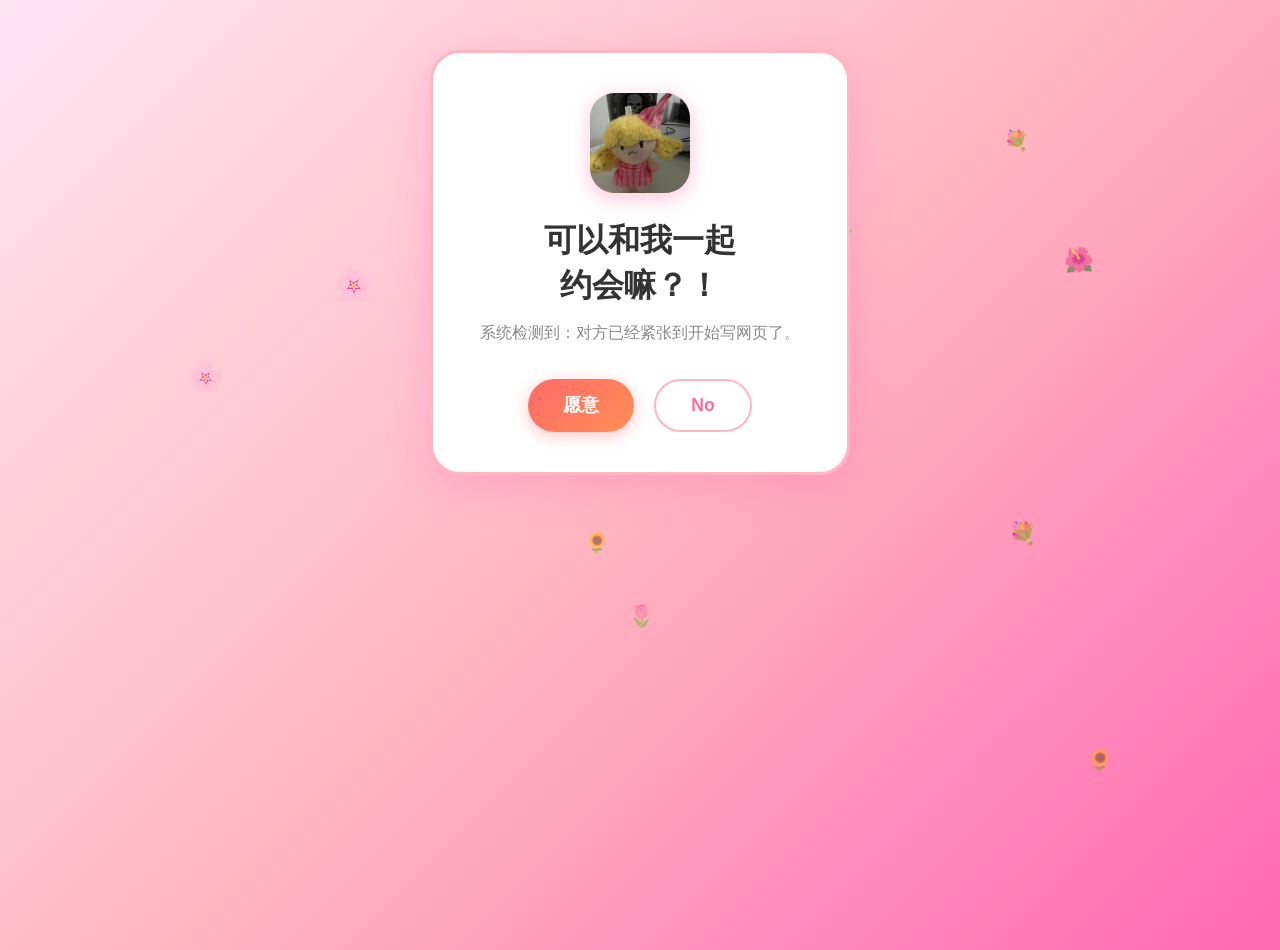
==== index.html @ a727981a "Add files via upload" ====
<!DOCTYPE html>
<html lang="zh-CN">
<head>
    <meta charset="UTF-8">
    <meta name="viewport" content="width=device-width, initial-scale=1.0">
    <title>可以和我一起约会嘛？</title>
    <style>
        * {
            margin: 0;
            padding: 0;
            box-sizing: border-box;
        }

        body {
            font-family: 'Microsoft YaHei', 'PingFang SC', 'Segoe UI', sans-serif;
            overflow: hidden;
            background: linear-gradient(135deg, #FFE6F2 0%, #FFB6C1 50%, #FF69B4 100%);
            min-height: 100vh;
        }

        .background {
            position: fixed;
            top: 0;
            left: 0;
            width: 100vw;
            height: 100vh;
            z-index: -1;
        }

        .flower {
            position: absolute;
            font-size: 24px;
            animation: float 4s ease-in-out infinite;
            opacity: 0.6;
        }

        @keyframes float {
            0%, 100% { transform: translateY(0) rotate(0deg); }
            50% { transform: translateY(-15px) rotate(10deg); }
        }

        .card {
            background: white;
            border-radius: 30px;
            box-shadow: 0 10px 40px rgba(255, 105, 180, 0.3);
            padding: 40px;
            max-width: 420px;
            width: 90%;
            margin: 50px auto;
            text-align: center;
            position: relative;
            animation: slideUp 0.6s ease-out;
            border: 3px solid #FFB6C1;
        }

        @keyframes slideUp {
            from { opacity: 0; transform: translateY(30px); }
            to { opacity: 1; transform: translateY(0); }
        }

        .card-icon {
            width: 100px;
            height: 100px;
            border-radius: 25px;
            margin: 0 auto 25px;
            display: flex;
            align-items: center;
            justify-content: center;
            font-size: 48px;
            background: linear-gradient(135deg, #FF6B9D 0%, #FF8FAB 100%);
            box-shadow: 0 5px 20px rgba(255, 107, 157, 0.4);
            overflow: hidden;
        }

        .card-icon img {
            width: 100%;
            height: 100%;
            object-fit: cover;
        }

        .card-title {
            font-size: 2rem;
            color: #333;
            margin-bottom: 15px;
            line-height: 1.4;
        }

        .card-subtitle {
            font-size: 1rem;
            color: #888;
            margin-bottom: 35px;
        }

        .btn-container {
            display: flex;
            gap: 20px;
            justify-content: center;
            flex-wrap: wrap;
        }

        .btn {
            padding: 14px 35px;
            font-size: 1.1rem;
            font-weight: bold;
            border: none;
            border-radius: 50px;
            cursor: pointer;
            transition: all 0.3s ease;
        }

        .btn-yes {
            background: linear-gradient(135deg, #FF6B6B 0%, #FF8E53 100%);
            color: white;
            box-shadow: 0 4px 15px rgba(255, 107, 107, 0.4);
        }

        .btn-yes:hover {
            transform: scale(1.08);
            box-shadow: 0 6px 20px rgba(255, 107, 107, 0.5);
        }

        .btn-no {
            background: white;
            color: #FF6B9D;
            border: 2px solid #FFB6C1;
            position: relative;
            transition: transform 0.3s ease;
        }

        .btn-no:hover {
            transform: scale(1.05);
            border-color: #FF6B9D;
        }

        .btn-no.moving {
            animation: bounce 0.4s ease;
        }

        @keyframes bounce {
            0%, 100% { transform: scale(1); }
            50% { transform: scale(1.15); }
        }

        .btn-primary {
            background: linear-gradient(135deg, #FF6B9D 0%, #FF8FAB 100%);
            color: white;
            width: 100%;
            box-shadow: 0 4px 15px rgba(255, 107, 157, 0.4);
            margin-top: 20px;
        }

        .btn-primary:hover:not(:disabled) {
            transform: scale(1.03);
            box-shadow: 0 6px 20px rgba(255, 107, 157, 0.5);
        }

        .btn-primary:disabled {
            opacity: 0.6;
            cursor: not-allowed;
        }

        .form-group {
            margin-bottom: 20px;
            text-align: left;
        }

        .form-label {
            display: block;
            font-size: 0.9rem;
            color: #666;
            margin-bottom: 8px;
            padding-left: 5px;
        }

        .form-input {
            width: 100%;
            padding: 12px 18px;
            border: 2px solid #FFE6F2;
            border-radius: 15px;
            font-size: 1rem;
            transition: all 0.3s ease;
            background: #FFF9FC;
        }

        .form-input:focus {
            outline: none;
            border-color: #FF6B9D;
            box-shadow: 0 0 0 3px rgba(255, 107, 157, 0.1);
        }

        .options-grid {
            display: grid;
            grid-template-columns: repeat(3, 1fr);
            gap: 15px;
            margin-bottom: 20px;
        }

        .option-card {
            background: #FFF9FC;
            border: 2px solid #FFE6F2;
            border-radius: 20px;
            padding: 15px 10px;
            cursor: pointer;
            transition: all 0.3s ease;
            text-align: center;
        }

        .option-card:hover {
            border-color: #FFB6C1;
            transform: translateY(-3px);
        }

        .option-card.selected {
            border-color: #FF6B9D;
            background: #FFE6F2;
            box-shadow: 0 4px 15px rgba(255, 107, 157, 0.2);
        }

        .option-icon {
            font-size: 32px;
            margin-bottom: 8px;
        }

        .option-name {
            font-size: 0.85rem;
            color: #555;
            font-weight: bold;
        }

        .page {
            display: none;
        }

        .page.active {
            display: block;
        }

        .waiting-heart {
            font-size: 6rem;
            animation: heartbeat 1.5s ease-in-out infinite;
            margin: 30px 0;
        }

        @keyframes heartbeat {
            0%, 100% { transform: scale(1); }
            25% { transform: scale(1.1); }
            50% { transform: scale(1); }
            75% { transform: scale(1.05); }
        }

        .waiting-message {
            font-size: 1.2rem;
            color: #555;
            line-height: 1.8;
            margin-bottom: 20px;
        }

        .countdown {
            font-size: 2rem;
            color: #FF6B9D;
            font-weight: bold;
            margin: 20px 0;
        }

        .checkmark-circle {
            width: 100px;
            height: 100px;
            border-radius: 50%;
            background: linear-gradient(135deg, #FF6B6B 0%, #FF8E53 100%);
            display: flex;
            align-items: center;
            justify-content: center;
            margin: 0 auto 25px;
            font-size: 48px;
            animation: popIn 0.5s ease-out;
        }

        @keyframes popIn {
            from { transform: scale(0); }
            to { transform: scale(1); }
        }

        @media (max-width: 480px) {
            .card {
                padding: 30px 20px;
                margin: 30px auto;
            }

            .card-title {
                font-size: 1.6rem;
            }

            .btn {
                padding: 12px 25px;
                font-size: 1rem;
            }

            .options-grid {
                grid-template-columns: repeat(3, 1fr);
                gap: 10px;
            }

            .option-icon {
                font-size: 28px;
            }
        }
    </style>
</head>
<body>
    <div class="background" id="background"></div>

    <div class="page active" id="invitationPage">
        <div class="card">
            <div class="card-icon"><img src="doll.jpg" alt="可爱玩偶"></div>
            <h1 class="card-title">可以和我一起<br>约会嘛？！</h1>
            <p class="card-subtitle">系统检测到：对方已经紧张到开始写网页了。</p>
            <div class="btn-container">
                <button class="btn btn-yes" id="yesBtn">愿意</button>
                <button class="btn btn-no" id="noBtn">No</button>
            </div>
        </div>
    </div>

    <div class="page" id="confirmPage">
        <div class="card">
            <div class="card-icon">🥺</div>
            <h1 class="card-title">等下，你真的点了<br>愿意？？</h1>
            <p class="card-subtitle">我都已经准备好被你点"不要"了。</p>
            <button class="btn btn-primary" id="confirmBtn">好啦好啦 →</button>
        </div>
    </div>

    <div class="page" id="timePage">
        <div class="card">
            <div class="card-icon">📅</div>
            <h1 class="card-title">所以...你什么时候<br>有空？😉</h1>
            <p class="card-subtitle">选一天 💝</p>
            <div class="form-group">
                <label class="form-label">年 / 月 / 日</label>
                <input type="date" class="form-input" id="dateInput">
            </div>
            <div class="form-group">
                <label class="form-label">几点见？🕐</label>
                <input type="time" class="form-input" id="timeInput">
            </div>
            <button class="btn btn-primary" id="timeBtn" disabled>确定时间 💝</button>
        </div>
    </div>

    <div class="page" id="foodPage">
        <div class="card">
            <div class="card-icon">🍽️</div>
            <h1 class="card-title">我们吃点什么？</h1>
            <p class="card-subtitle">挑一个今天的约会氛围。</p>
            <div class="options-grid" id="foodOptions">
                <div class="option-card" data-value="披萨">
                    <div class="option-icon">🍕</div>
                    <div class="option-name">披萨</div>
                </div>
                <div class="option-card" data-value="寿司">
                    <div class="option-icon">🍣</div>
                    <div class="option-name">寿司</div>
                </div>
                <div class="option-card" data-value="火锅">
                    <div class="option-icon">🍲</div>
                    <div class="option-name">火锅</div>
                </div>
                <div class="option-card" data-value="烤肉">
                    <div class="option-icon">🥩</div>
                    <div class="option-name">烤肉</div>
                </div>
                <div class="option-card" data-value="早茶">
                    <div class="option-icon">🥟</div>
                    <div class="option-name">早茶</div>
                </div>
                <div class="option-card" data-value="拉面">
                    <div class="option-icon">🍜</div>
                    <div class="option-name">拉面</div>
                </div>
                <div class="option-card" data-value="麻辣烫">
                    <div class="option-icon">🌶️</div>
                    <div class="option-name">麻辣烫</div>
                </div>
                <div class="option-card" data-value="小龙虾">
                    <div class="option-icon">🦞</div>
                    <div class="option-name">小龙虾</div>
                </div>
                <div class="option-card" data-value="烧烤">
                    <div class="option-icon">🍢</div>
                    <div class="option-name">烧烤</div>
                </div>
            </div>
            <button class="btn btn-primary" id="foodBtn" disabled>就吃这个！💝</button>
        </div>
    </div>

    <div class="page" id="activityPage">
        <div class="card">
            <div class="card-icon">🎮</div>
            <h1 class="card-title">吃完去玩什么？</h1>
            <p class="card-subtitle">选择一个约会活动。</p>
            <div class="options-grid" id="activityOptions">
                <div class="option-card" data-value="看电影">
                    <div class="option-icon">🎬</div>
                    <div class="option-name">看电影</div>
                </div>
                <div class="option-card" data-value="逛街">
                    <div class="option-icon">🛍️</div>
                    <div class="option-name">逛街</div>
                </div>
                <div class="option-card" data-value="游乐园">
                    <div class="option-icon">🎡</div>
                    <div class="option-name">游乐园</div>
                </div>
                <div class="option-card" data-value="散步">
                    <div class="option-icon">🚶</div>
                    <div class="option-name">散步</div>
                </div>
                <div class="option-card" data-value="咖啡馆">
                    <div class="option-icon">☕</div>
                    <div class="option-name">咖啡馆</div>
                </div>
                <div class="option-card" data-value="KTV">
                    <div class="option-icon">🎤</div>
                    <div class="option-name">KTV</div>
                </div>
                <div class="option-card" data-value="密室逃脱">
                    <div class="option-icon">🔍</div>
                    <div class="option-name">密室逃脱</div>
                </div>
                <div class="option-card" data-value="桌游">
                    <div class="option-icon">🎲</div>
                    <div class="option-name">桌游</div>
                </div>
                <div class="option-card" data-value="其他">
                    <div class="option-icon">✨</div>
                    <div class="option-name">其他</div>
                </div>
            </div>
            <button class="btn btn-primary" id="activityBtn" disabled>就去玩这个！💝</button>
        </div>
    </div>

    <div class="page" id="waitingPage">
        <div class="card">
            <div class="checkmark-circle">✅</div>
            <h1 class="card-title">我就知道你会<br>愿意和我约会！</h1>
            <div class="waiting-heart">💖</div>
            <p class="waiting-message">
                请老婆乖乖等好，<br>
                我会准时去接你的！💕<br><br>
                📅 <span id="showDate">--</span><br>
                ⏰ <span id="showTime">--</span><br>
                🍽️ <span id="showFood">--</span><br>
                🎮 <span id="showActivity">--</span>
            </p>
            <div class="countdown" id="countdown"></div>
        </div>
    </div>

    <script>
        const noBtn = document.getElementById('noBtn');
        const yesBtn = document.getElementById('yesBtn');
        const confirmBtn = document.getElementById('confirmBtn');
        const timeBtn = document.getElementById('timeBtn');
        const foodBtn = document.getElementById('foodBtn');
        const activityBtn = document.getElementById('activityBtn');
        const dateInput = document.getElementById('dateInput');
        const timeInput = document.getElementById('timeInput');
        const foodOptions = document.getElementById('foodOptions');
        const activityOptions = document.getElementById('activityOptions');
        const background = document.getElementById('background');

        const pages = ['invitationPage', 'confirmPage', 'timePage', 'foodPage', 'activityPage', 'waitingPage'];
        let currentPage = 0;

        const noTexts = ['不要', '求求老婆', '再想想嘛', '别这样', '老婆最好了', 'No'];
        
        function createFlowers() {
            const flowers = ['🌸', '🌺', '🌷', '🌻', '💐'];
            for (let i = 0; i < 12; i++) {
                const flower = document.createElement('div');
                flower.className = 'flower';
                flower.textContent = flowers[Math.floor(Math.random() * flowers.length)];
                flower.style.left = Math.random() * 100 + 'vw';
                flower.style.top = Math.random() * 100 + 'vh';
                flower.style.animationDelay = Math.random() * 4 + 's';
                flower.style.fontSize = (16 + Math.random() * 16) + 'px';
                background.appendChild(flower);
            }
        }

        function moveNoButton() {
            const container = document.querySelector('.btn-container');
            const containerRect = container.getBoundingClientRect();
            const btnRect = noBtn.getBoundingClientRect();
            
            const maxX = containerRect.width - btnRect.width - 20;
            const maxY = containerRect.height - btnRect.height - 20;
            
            const randomX = Math.random() * maxX;
            const randomY = Math.random() * maxY;
            
            noBtn.style.transform = `translate(${randomX}px, ${randomY}px)`;
            noBtn.classList.add('moving');

            const currentIndex = noTexts.indexOf(noBtn.textContent);
            const nextIndex = (currentIndex + 1) % noTexts.length;
            noBtn.textContent = noTexts[nextIndex];
            
            setTimeout(() => {
                noBtn.classList.remove('moving');
            }, 400);
        }

        function resetNoButton() {
            noBtn.style.transform = 'translate(0, 0)';
            noBtn.textContent = 'No';
        }

        noBtn.addEventListener('click', moveNoButton);

        noBtn.addEventListener('mouseenter', () => {
            if (noBtn.textContent === 'No') {
                moveNoButton();
            }
        });

        function nextPage() {
            if (currentPage > 0 && currentPage < 2) {
                resetNoButton();
            }
            document.getElementById(pages[currentPage]).classList.remove('active');
            currentPage++;
            document.getElementById(pages[currentPage]).classList.add('active');
        }

        function selectOption(optionsContainer, button) {
            const cards = optionsContainer.querySelectorAll('.option-card');
            const selectedValues = [];
            
            cards.forEach(card => {
                card.addEventListener('click', () => {
                    if (card.classList.contains('selected')) {
                        card.classList.remove('selected');
                        const index = selectedValues.indexOf(card.dataset.value);
                        if (index > -1) {
                            selectedValues.splice(index, 1);
                        }
                    } else {
                        card.classList.add('selected');
                        selectedValues.push(card.dataset.value);
                    }
                    
                    button.disabled = selectedValues.length === 0;
                    button.dataset.selected = selectedValues.join(', ');
                });
            });
        }

        yesBtn.addEventListener('click', nextPage);

        confirmBtn.addEventListener('click', nextPage);

        dateInput.addEventListener('change', checkTime);
        timeInput.addEventListener('change', checkTime);

        function checkTime() {
            if (dateInput.value && timeInput.value) {
                timeBtn.disabled = false;
            }
        }

        timeBtn.addEventListener('click', () => {
            nextPage();
            selectOption(foodOptions, foodBtn);
        });

        foodBtn.addEventListener('click', () => {
            nextPage();
            selectOption(activityOptions, activityBtn);
        });

        activityBtn.addEventListener('click', () => {
            nextPage();
            showSummary();
            startCountdown();
        });

        function showSummary() {
            document.getElementById('showDate').textContent = dateInput.value;
            document.getElementById('showTime').textContent = timeInput.value;
            document.getElementById('showFood').textContent = foodBtn.dataset.selected;
            document.getElementById('showActivity').textContent = activityBtn.dataset.selected;
        }

        function startCountdown() {
            const countdownEl = document.getElementById('countdown');
            const targetDate = new Date(`${dateInput.value}T${timeInput.value}`);
            
            function updateCountdown() {
                const now = new Date();
                const diff = targetDate - now;
                
                if (diff <= 0) {
                    countdownEl.textContent = '我来啦！💕';
                    return;
                }
                
                const days = Math.floor(diff / (1000 * 60 * 60 * 24));
                const hours = Math.floor((diff % (1000 * 60 * 60 * 24)) / (1000 * 60 * 60));
                const minutes = Math.floor((diff % (1000 * 60 * 60)) / (1000 * 60));
                const seconds = Math.floor((diff % (1000 * 60)) / 1000);
                
                countdownEl.textContent = `${days}天 ${hours}时 ${minutes}分 ${seconds}秒`;
            }
            
            updateCountdown();
            setInterval(updateCountdown, 1000);
        }

        createFlowers();
    </script>
</body>
</html>
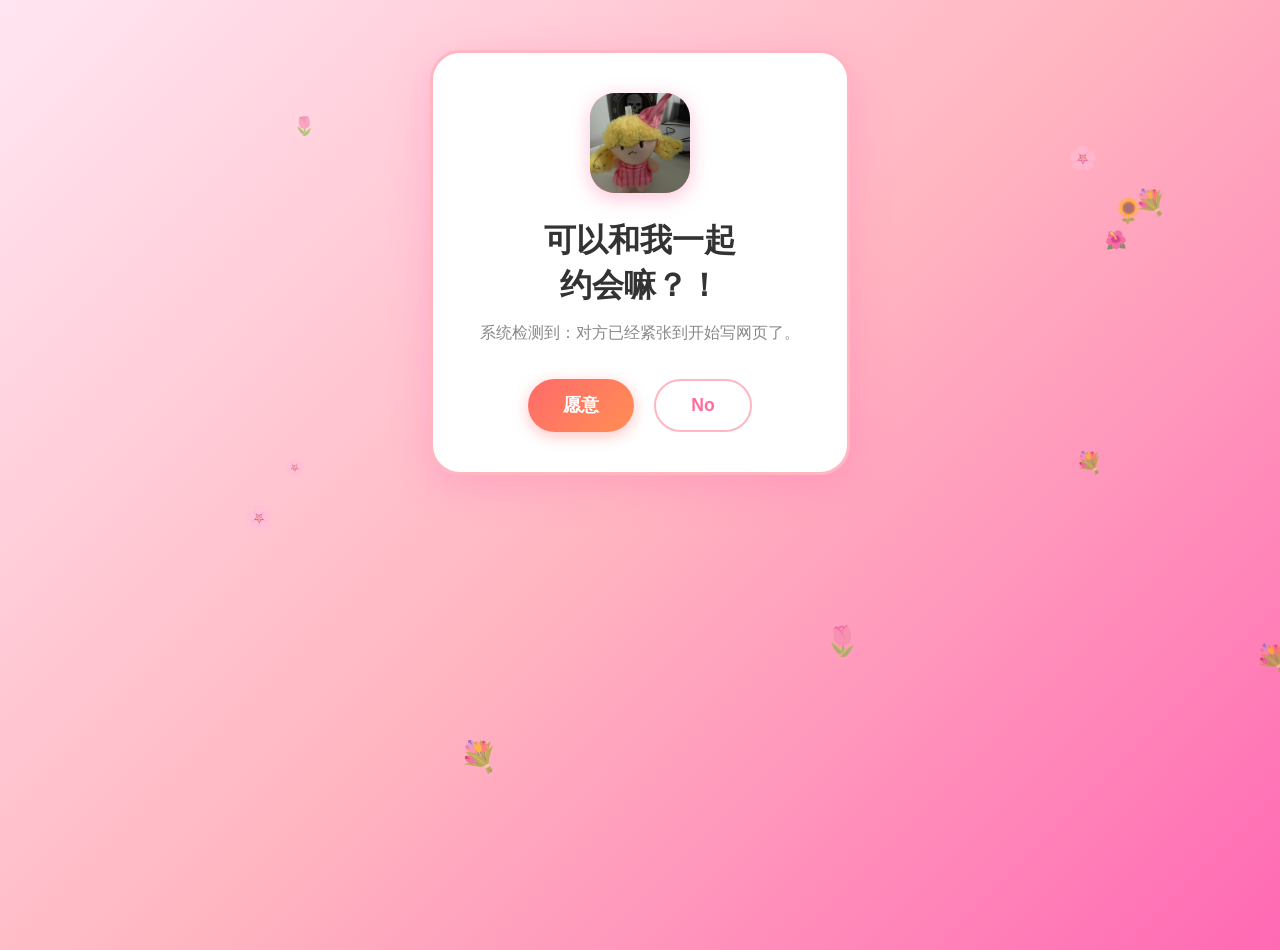
==== commit 3e455e10: "添加约会应用：登录验证、多选功能、后台管理" ====
--- a/index.html
+++ b/index.html
@@ -1,625 +1,645 @@
-<!DOCTYPE html>
-<html lang="zh-CN">
-<head>
-    <meta charset="UTF-8">
-    <meta name="viewport" content="width=device-width, initial-scale=1.0">
-    <title>可以和我一起约会嘛？</title>
-    <style>
-        * {
-            margin: 0;
-            padding: 0;
-            box-sizing: border-box;
-        }
-
-        body {
-            font-family: 'Microsoft YaHei', 'PingFang SC', 'Segoe UI', sans-serif;
-            overflow: hidden;
-            background: linear-gradient(135deg, #FFE6F2 0%, #FFB6C1 50%, #FF69B4 100%);
-            min-height: 100vh;
-        }
-
-        .background {
-            position: fixed;
-            top: 0;
-            left: 0;
-            width: 100vw;
-            height: 100vh;
-            z-index: -1;
-        }
-
-        .flower {
-            position: absolute;
-            font-size: 24px;
-            animation: float 4s ease-in-out infinite;
-            opacity: 0.6;
-        }
-
-        @keyframes float {
-            0%, 100% { transform: translateY(0) rotate(0deg); }
-            50% { transform: translateY(-15px) rotate(10deg); }
-        }
-
-        .card {
-            background: white;
-            border-radius: 30px;
-            box-shadow: 0 10px 40px rgba(255, 105, 180, 0.3);
-            padding: 40px;
-            max-width: 420px;
-            width: 90%;
-            margin: 50px auto;
-            text-align: center;
-            position: relative;
-            animation: slideUp 0.6s ease-out;
-            border: 3px solid #FFB6C1;
-        }
-
-        @keyframes slideUp {
-            from { opacity: 0; transform: translateY(30px); }
-            to { opacity: 1; transform: translateY(0); }
-        }
-
-        .card-icon {
-            width: 100px;
-            height: 100px;
-            border-radius: 25px;
-            margin: 0 auto 25px;
-            display: flex;
-            align-items: center;
-            justify-content: center;
-            font-size: 48px;
-            background: linear-gradient(135deg, #FF6B9D 0%, #FF8FAB 100%);
-            box-shadow: 0 5px 20px rgba(255, 107, 157, 0.4);
-            overflow: hidden;
-        }
-
-        .card-icon img {
-            width: 100%;
-            height: 100%;
-            object-fit: cover;
-        }
-
-        .card-title {
-            font-size: 2rem;
-            color: #333;
-            margin-bottom: 15px;
-            line-height: 1.4;
-        }
-
-        .card-subtitle {
-            font-size: 1rem;
-            color: #888;
-            margin-bottom: 35px;
-        }
-
-        .btn-container {
-            display: flex;
-            gap: 20px;
-            justify-content: center;
-            flex-wrap: wrap;
-        }
-
-        .btn {
-            padding: 14px 35px;
-            font-size: 1.1rem;
-            font-weight: bold;
-            border: none;
-            border-radius: 50px;
-            cursor: pointer;
-            transition: all 0.3s ease;
-        }
-
-        .btn-yes {
-            background: linear-gradient(135deg, #FF6B6B 0%, #FF8E53 100%);
-            color: white;
-            box-shadow: 0 4px 15px rgba(255, 107, 107, 0.4);
-        }
-
-        .btn-yes:hover {
-            transform: scale(1.08);
-            box-shadow: 0 6px 20px rgba(255, 107, 107, 0.5);
-        }
-
-        .btn-no {
-            background: white;
-            color: #FF6B9D;
-            border: 2px solid #FFB6C1;
-            position: relative;
-            transition: transform 0.3s ease;
-        }
-
-        .btn-no:hover {
-            transform: scale(1.05);
-            border-color: #FF6B9D;
-        }
-
-        .btn-no.moving {
-            animation: bounce 0.4s ease;
-        }
-
-        @keyframes bounce {
-            0%, 100% { transform: scale(1); }
-            50% { transform: scale(1.15); }
-        }
-
-        .btn-primary {
-            background: linear-gradient(135deg, #FF6B9D 0%, #FF8FAB 100%);
-            color: white;
-            width: 100%;
-            box-shadow: 0 4px 15px rgba(255, 107, 157, 0.4);
-            margin-top: 20px;
-        }
-
-        .btn-primary:hover:not(:disabled) {
-            transform: scale(1.03);
-            box-shadow: 0 6px 20px rgba(255, 107, 157, 0.5);
-        }
-
-        .btn-primary:disabled {
-            opacity: 0.6;
-            cursor: not-allowed;
-        }
-
-        .form-group {
-            margin-bottom: 20px;
-            text-align: left;
-        }
-
-        .form-label {
-            display: block;
-            font-size: 0.9rem;
-            color: #666;
-            margin-bottom: 8px;
-            padding-left: 5px;
-        }
-
-        .form-input {
-            width: 100%;
-            padding: 12px 18px;
-            border: 2px solid #FFE6F2;
-            border-radius: 15px;
-            font-size: 1rem;
-            transition: all 0.3s ease;
-            background: #FFF9FC;
-        }
-
-        .form-input:focus {
-            outline: none;
-            border-color: #FF6B9D;
-            box-shadow: 0 0 0 3px rgba(255, 107, 157, 0.1);
-        }
-
-        .options-grid {
-            display: grid;
-            grid-template-columns: repeat(3, 1fr);
-            gap: 15px;
-            margin-bottom: 20px;
-        }
-
-        .option-card {
-            background: #FFF9FC;
-            border: 2px solid #FFE6F2;
-            border-radius: 20px;
-            padding: 15px 10px;
-            cursor: pointer;
-            transition: all 0.3s ease;
-            text-align: center;
-        }
-
-        .option-card:hover {
-            border-color: #FFB6C1;
-            transform: translateY(-3px);
-        }
-
-        .option-card.selected {
-            border-color: #FF6B9D;
-            background: #FFE6F2;
-            box-shadow: 0 4px 15px rgba(255, 107, 157, 0.2);
-        }
-
-        .option-icon {
-            font-size: 32px;
-            margin-bottom: 8px;
-        }
-
-        .option-name {
-            font-size: 0.85rem;
-            color: #555;
-            font-weight: bold;
-        }
-
-        .page {
-            display: none;
-        }
-
-        .page.active {
-            display: block;
-        }
-
-        .waiting-heart {
-            font-size: 6rem;
-            animation: heartbeat 1.5s ease-in-out infinite;
-            margin: 30px 0;
-        }
-
-        @keyframes heartbeat {
-            0%, 100% { transform: scale(1); }
-            25% { transform: scale(1.1); }
-            50% { transform: scale(1); }
-            75% { transform: scale(1.05); }
-        }
-
-        .waiting-message {
-            font-size: 1.2rem;
-            color: #555;
-            line-height: 1.8;
-            margin-bottom: 20px;
-        }
-
-        .countdown {
-            font-size: 2rem;
-            color: #FF6B9D;
-            font-weight: bold;
-            margin: 20px 0;
-        }
-
-        .checkmark-circle {
-            width: 100px;
-            height: 100px;
-            border-radius: 50%;
-            background: linear-gradient(135deg, #FF6B6B 0%, #FF8E53 100%);
-            display: flex;
-            align-items: center;
-            justify-content: center;
-            margin: 0 auto 25px;
-            font-size: 48px;
-            animation: popIn 0.5s ease-out;
-        }
-
-        @keyframes popIn {
-            from { transform: scale(0); }
-            to { transform: scale(1); }
-        }
-
-        @media (max-width: 480px) {
-            .card {
-                padding: 30px 20px;
-                margin: 30px auto;
-            }
-
-            .card-title {
-                font-size: 1.6rem;
-            }
-
-            .btn {
-                padding: 12px 25px;
-                font-size: 1rem;
-            }
-
-            .options-grid {
-                grid-template-columns: repeat(3, 1fr);
-                gap: 10px;
-            }
-
-            .option-icon {
-                font-size: 28px;
-            }
-        }
-    </style>
-</head>
-<body>
-    <div class="background" id="background"></div>
-
-    <div class="page active" id="invitationPage">
-        <div class="card">
-            <div class="card-icon"><img src="doll.jpg" alt="可爱玩偶"></div>
-            <h1 class="card-title">可以和我一起<br>约会嘛？！</h1>
-            <p class="card-subtitle">系统检测到：对方已经紧张到开始写网页了。</p>
-            <div class="btn-container">
-                <button class="btn btn-yes" id="yesBtn">愿意</button>
-                <button class="btn btn-no" id="noBtn">No</button>
-            </div>
-        </div>
-    </div>
-
-    <div class="page" id="confirmPage">
-        <div class="card">
-            <div class="card-icon">🥺</div>
-            <h1 class="card-title">等下，你真的点了<br>愿意？？</h1>
-            <p class="card-subtitle">我都已经准备好被你点"不要"了。</p>
-            <button class="btn btn-primary" id="confirmBtn">好啦好啦 →</button>
-        </div>
-    </div>
-
-    <div class="page" id="timePage">
-        <div class="card">
-            <div class="card-icon">📅</div>
-            <h1 class="card-title">所以...你什么时候<br>有空？😉</h1>
-            <p class="card-subtitle">选一天 💝</p>
-            <div class="form-group">
-                <label class="form-label">年 / 月 / 日</label>
-                <input type="date" class="form-input" id="dateInput">
-            </div>
-            <div class="form-group">
-                <label class="form-label">几点见？🕐</label>
-                <input type="time" class="form-input" id="timeInput">
-            </div>
-            <button class="btn btn-primary" id="timeBtn" disabled>确定时间 💝</button>
-        </div>
-    </div>
-
-    <div class="page" id="foodPage">
-        <div class="card">
-            <div class="card-icon">🍽️</div>
-            <h1 class="card-title">我们吃点什么？</h1>
-            <p class="card-subtitle">挑一个今天的约会氛围。</p>
-            <div class="options-grid" id="foodOptions">
-                <div class="option-card" data-value="披萨">
-                    <div class="option-icon">🍕</div>
-                    <div class="option-name">披萨</div>
-                </div>
-                <div class="option-card" data-value="寿司">
-                    <div class="option-icon">🍣</div>
-                    <div class="option-name">寿司</div>
-                </div>
-                <div class="option-card" data-value="火锅">
-                    <div class="option-icon">🍲</div>
-                    <div class="option-name">火锅</div>
-                </div>
-                <div class="option-card" data-value="烤肉">
-                    <div class="option-icon">🥩</div>
-                    <div class="option-name">烤肉</div>
-                </div>
-                <div class="option-card" data-value="早茶">
-                    <div class="option-icon">🥟</div>
-                    <div class="option-name">早茶</div>
-                </div>
-                <div class="option-card" data-value="拉面">
-                    <div class="option-icon">🍜</div>
-                    <div class="option-name">拉面</div>
-                </div>
-                <div class="option-card" data-value="麻辣烫">
-                    <div class="option-icon">🌶️</div>
-                    <div class="option-name">麻辣烫</div>
-                </div>
-                <div class="option-card" data-value="小龙虾">
-                    <div class="option-icon">🦞</div>
-                    <div class="option-name">小龙虾</div>
-                </div>
-                <div class="option-card" data-value="烧烤">
-                    <div class="option-icon">🍢</div>
-                    <div class="option-name">烧烤</div>
-                </div>
-            </div>
-            <button class="btn btn-primary" id="foodBtn" disabled>就吃这个！💝</button>
-        </div>
-    </div>
-
-    <div class="page" id="activityPage">
-        <div class="card">
-            <div class="card-icon">🎮</div>
-            <h1 class="card-title">吃完去玩什么？</h1>
-            <p class="card-subtitle">选择一个约会活动。</p>
-            <div class="options-grid" id="activityOptions">
-                <div class="option-card" data-value="看电影">
-                    <div class="option-icon">🎬</div>
-                    <div class="option-name">看电影</div>
-                </div>
-                <div class="option-card" data-value="逛街">
-                    <div class="option-icon">🛍️</div>
-                    <div class="option-name">逛街</div>
-                </div>
-                <div class="option-card" data-value="游乐园">
-                    <div class="option-icon">🎡</div>
-                    <div class="option-name">游乐园</div>
-                </div>
-                <div class="option-card" data-value="散步">
-                    <div class="option-icon">🚶</div>
-                    <div class="option-name">散步</div>
-                </div>
-                <div class="option-card" data-value="咖啡馆">
-                    <div class="option-icon">☕</div>
-                    <div class="option-name">咖啡馆</div>
-                </div>
-                <div class="option-card" data-value="KTV">
-                    <div class="option-icon">🎤</div>
-                    <div class="option-name">KTV</div>
-                </div>
-                <div class="option-card" data-value="密室逃脱">
-                    <div class="option-icon">🔍</div>
-                    <div class="option-name">密室逃脱</div>
-                </div>
-                <div class="option-card" data-value="桌游">
-                    <div class="option-icon">🎲</div>
-                    <div class="option-name">桌游</div>
-                </div>
-                <div class="option-card" data-value="其他">
-                    <div class="option-icon">✨</div>
-                    <div class="option-name">其他</div>
-                </div>
-            </div>
-            <button class="btn btn-primary" id="activityBtn" disabled>就去玩这个！💝</button>
-        </div>
-    </div>
-
-    <div class="page" id="waitingPage">
-        <div class="card">
-            <div class="checkmark-circle">✅</div>
-            <h1 class="card-title">我就知道你会<br>愿意和我约会！</h1>
-            <div class="waiting-heart">💖</div>
-            <p class="waiting-message">
-                请老婆乖乖等好，<br>
-                我会准时去接你的！💕<br><br>
-                📅 <span id="showDate">--</span><br>
-                ⏰ <span id="showTime">--</span><br>
-                🍽️ <span id="showFood">--</span><br>
-                🎮 <span id="showActivity">--</span>
-            </p>
-            <div class="countdown" id="countdown"></div>
-        </div>
-    </div>
-
-    <script>
-        const noBtn = document.getElementById('noBtn');
-        const yesBtn = document.getElementById('yesBtn');
-        const confirmBtn = document.getElementById('confirmBtn');
-        const timeBtn = document.getElementById('timeBtn');
-        const foodBtn = document.getElementById('foodBtn');
-        const activityBtn = document.getElementById('activityBtn');
-        const dateInput = document.getElementById('dateInput');
-        const timeInput = document.getElementById('timeInput');
-        const foodOptions = document.getElementById('foodOptions');
-        const activityOptions = document.getElementById('activityOptions');
-        const background = document.getElementById('background');
-
-        const pages = ['invitationPage', 'confirmPage', 'timePage', 'foodPage', 'activityPage', 'waitingPage'];
-        let currentPage = 0;
-
-        const noTexts = ['不要', '求求老婆', '再想想嘛', '别这样', '老婆最好了', 'No'];
-        
-        function createFlowers() {
-            const flowers = ['🌸', '🌺', '🌷', '🌻', '💐'];
-            for (let i = 0; i < 12; i++) {
-                const flower = document.createElement('div');
-                flower.className = 'flower';
-                flower.textContent = flowers[Math.floor(Math.random() * flowers.length)];
-                flower.style.left = Math.random() * 100 + 'vw';
-                flower.style.top = Math.random() * 100 + 'vh';
-                flower.style.animationDelay = Math.random() * 4 + 's';
-                flower.style.fontSize = (16 + Math.random() * 16) + 'px';
-                background.appendChild(flower);
-            }
-        }
-
-        function moveNoButton() {
-            const container = document.querySelector('.btn-container');
-            const containerRect = container.getBoundingClientRect();
-            const btnRect = noBtn.getBoundingClientRect();
-            
-            const maxX = containerRect.width - btnRect.width - 20;
-            const maxY = containerRect.height - btnRect.height - 20;
-            
-            const randomX = Math.random() * maxX;
-            const randomY = Math.random() * maxY;
-            
-            noBtn.style.transform = `translate(${randomX}px, ${randomY}px)`;
-            noBtn.classList.add('moving');
-
-            const currentIndex = noTexts.indexOf(noBtn.textContent);
-            const nextIndex = (currentIndex + 1) % noTexts.length;
-            noBtn.textContent = noTexts[nextIndex];
-            
-            setTimeout(() => {
-                noBtn.classList.remove('moving');
-            }, 400);
-        }
-
-        function resetNoButton() {
-            noBtn.style.transform = 'translate(0, 0)';
-            noBtn.textContent = 'No';
-        }
-
-        noBtn.addEventListener('click', moveNoButton);
-
-        noBtn.addEventListener('mouseenter', () => {
-            if (noBtn.textContent === 'No') {
-                moveNoButton();
-            }
-        });
-
-        function nextPage() {
-            if (currentPage > 0 && currentPage < 2) {
-                resetNoButton();
-            }
-            document.getElementById(pages[currentPage]).classList.remove('active');
-            currentPage++;
-            document.getElementById(pages[currentPage]).classList.add('active');
-        }
-
-        function selectOption(optionsContainer, button) {
-            const cards = optionsContainer.querySelectorAll('.option-card');
-            const selectedValues = [];
-            
-            cards.forEach(card => {
-                card.addEventListener('click', () => {
-                    if (card.classList.contains('selected')) {
-                        card.classList.remove('selected');
-                        const index = selectedValues.indexOf(card.dataset.value);
-                        if (index > -1) {
-                            selectedValues.splice(index, 1);
-                        }
-                    } else {
-                        card.classList.add('selected');
-                        selectedValues.push(card.dataset.value);
-                    }
-                    
-                    button.disabled = selectedValues.length === 0;
-                    button.dataset.selected = selectedValues.join(', ');
-                });
-            });
-        }
-
-        yesBtn.addEventListener('click', nextPage);
-
-        confirmBtn.addEventListener('click', nextPage);
-
-        dateInput.addEventListener('change', checkTime);
-        timeInput.addEventListener('change', checkTime);
-
-        function checkTime() {
-            if (dateInput.value && timeInput.value) {
-                timeBtn.disabled = false;
-            }
-        }
-
-        timeBtn.addEventListener('click', () => {
-            nextPage();
-            selectOption(foodOptions, foodBtn);
-        });
-
-        foodBtn.addEventListener('click', () => {
-            nextPage();
-            selectOption(activityOptions, activityBtn);
-        });
-
-        activityBtn.addEventListener('click', () => {
-            nextPage();
-            showSummary();
-            startCountdown();
-        });
-
-        function showSummary() {
-            document.getElementById('showDate').textContent = dateInput.value;
-            document.getElementById('showTime').textContent = timeInput.value;
-            document.getElementById('showFood').textContent = foodBtn.dataset.selected;
-            document.getElementById('showActivity').textContent = activityBtn.dataset.selected;
-        }
-
-        function startCountdown() {
-            const countdownEl = document.getElementById('countdown');
-            const targetDate = new Date(`${dateInput.value}T${timeInput.value}`);
-            
-            function updateCountdown() {
-                const now = new Date();
-                const diff = targetDate - now;
-                
-                if (diff <= 0) {
-                    countdownEl.textContent = '我来啦！💕';
-                    return;
-                }
-                
-                const days = Math.floor(diff / (1000 * 60 * 60 * 24));
-                const hours = Math.floor((diff % (1000 * 60 * 60 * 24)) / (1000 * 60 * 60));
-                const minutes = Math.floor((diff % (1000 * 60 * 60)) / (1000 * 60));
-                const seconds = Math.floor((diff % (1000 * 60)) / 1000);
-                
-                countdownEl.textContent = `${days}天 ${hours}时 ${minutes}分 ${seconds}秒`;
-            }
-            
-            updateCountdown();
-            setInterval(updateCountdown, 1000);
-        }
-
-        createFlowers();
-    </script>
-</body>
+<!DOCTYPE html>
+<html lang="zh-CN">
+<head>
+    <meta charset="UTF-8">
+    <meta name="viewport" content="width=device-width, initial-scale=1.0">
+    <title>可以和我一起约会嘛？</title>
+    <style>
+        * {
+            margin: 0;
+            padding: 0;
+            box-sizing: border-box;
+        }
+
+        body {
+            font-family: 'Microsoft YaHei', 'PingFang SC', 'Segoe UI', sans-serif;
+            overflow: hidden;
+            background: linear-gradient(135deg, #FFE6F2 0%, #FFB6C1 50%, #FF69B4 100%);
+            min-height: 100vh;
+        }
+
+        .background {
+            position: fixed;
+            top: 0;
+            left: 0;
+            width: 100vw;
+            height: 100vh;
+            z-index: -1;
+        }
+
+        .flower {
+            position: absolute;
+            font-size: 24px;
+            animation: float 4s ease-in-out infinite;
+            opacity: 0.6;
+        }
+
+        @keyframes float {
+            0%, 100% { transform: translateY(0) rotate(0deg); }
+            50% { transform: translateY(-15px) rotate(10deg); }
+        }
+
+        .card {
+            background: white;
+            border-radius: 30px;
+            box-shadow: 0 10px 40px rgba(255, 105, 180, 0.3);
+            padding: 40px;
+            max-width: 420px;
+            width: 90%;
+            margin: 50px auto;
+            text-align: center;
+            position: relative;
+            animation: slideUp 0.6s ease-out;
+            border: 3px solid #FFB6C1;
+        }
+
+        @keyframes slideUp {
+            from { opacity: 0; transform: translateY(30px); }
+            to { opacity: 1; transform: translateY(0); }
+        }
+
+        .card-icon {
+            width: 100px;
+            height: 100px;
+            border-radius: 25px;
+            margin: 0 auto 25px;
+            display: flex;
+            align-items: center;
+            justify-content: center;
+            font-size: 48px;
+            background: linear-gradient(135deg, #FF6B9D 0%, #FF8FAB 100%);
+            box-shadow: 0 5px 20px rgba(255, 107, 157, 0.4);
+            overflow: hidden;
+        }
+
+        .card-icon img {
+            width: 100%;
+            height: 100%;
+            object-fit: cover;
+        }
+
+        .card-title {
+            font-size: 2rem;
+            color: #333;
+            margin-bottom: 15px;
+            line-height: 1.4;
+        }
+
+        .card-subtitle {
+            font-size: 1rem;
+            color: #888;
+            margin-bottom: 35px;
+        }
+
+        .btn-container {
+            display: flex;
+            gap: 20px;
+            justify-content: center;
+            flex-wrap: wrap;
+        }
+
+        .btn {
+            padding: 14px 35px;
+            font-size: 1.1rem;
+            font-weight: bold;
+            border: none;
+            border-radius: 50px;
+            cursor: pointer;
+            transition: all 0.3s ease;
+        }
+
+        .btn-yes {
+            background: linear-gradient(135deg, #FF6B6B 0%, #FF8E53 100%);
+            color: white;
+            box-shadow: 0 4px 15px rgba(255, 107, 107, 0.4);
+        }
+
+        .btn-yes:hover {
+            transform: scale(1.08);
+            box-shadow: 0 6px 20px rgba(255, 107, 107, 0.5);
+        }
+
+        .btn-no {
+            background: white;
+            color: #FF6B9D;
+            border: 2px solid #FFB6C1;
+            position: relative;
+            transition: transform 0.3s ease;
+        }
+
+        .btn-no:hover {
+            transform: scale(1.05);
+            border-color: #FF6B9D;
+        }
+
+        .btn-no.moving {
+            animation: bounce 0.4s ease;
+        }
+
+        @keyframes bounce {
+            0%, 100% { transform: scale(1); }
+            50% { transform: scale(1.15); }
+        }
+
+        .btn-primary {
+            background: linear-gradient(135deg, #FF6B9D 0%, #FF8FAB 100%);
+            color: white;
+            width: 100%;
+            box-shadow: 0 4px 15px rgba(255, 107, 157, 0.4);
+            margin-top: 20px;
+        }
+
+        .btn-primary:hover:not(:disabled) {
+            transform: scale(1.03);
+            box-shadow: 0 6px 20px rgba(255, 107, 157, 0.5);
+        }
+
+        .btn-primary:disabled {
+            opacity: 0.6;
+            cursor: not-allowed;
+        }
+
+        .form-group {
+            margin-bottom: 20px;
+            text-align: left;
+        }
+
+        .form-label {
+            display: block;
+            font-size: 0.9rem;
+            color: #666;
+            margin-bottom: 8px;
+            padding-left: 5px;
+        }
+
+        .form-input {
+            width: 100%;
+            padding: 12px 18px;
+            border: 2px solid #FFE6F2;
+            border-radius: 15px;
+            font-size: 1rem;
+            transition: all 0.3s ease;
+            background: #FFF9FC;
+        }
+
+        .form-input:focus {
+            outline: none;
+            border-color: #FF6B9D;
+            box-shadow: 0 0 0 3px rgba(255, 107, 157, 0.1);
+        }
+
+        .options-grid {
+            display: grid;
+            grid-template-columns: repeat(3, 1fr);
+            gap: 15px;
+            margin-bottom: 20px;
+        }
+
+        .option-card {
+            background: #FFF9FC;
+            border: 2px solid #FFE6F2;
+            border-radius: 20px;
+            padding: 15px 10px;
+            cursor: pointer;
+            transition: all 0.3s ease;
+            text-align: center;
+        }
+
+        .option-card:hover {
+            border-color: #FFB6C1;
+            transform: translateY(-3px);
+        }
+
+        .option-card.selected {
+            border-color: #FF6B9D;
+            background: #FFE6F2;
+            box-shadow: 0 4px 15px rgba(255, 107, 157, 0.2);
+        }
+
+        .option-icon {
+            font-size: 32px;
+            margin-bottom: 8px;
+        }
+
+        .option-name {
+            font-size: 0.85rem;
+            color: #555;
+            font-weight: bold;
+        }
+
+        .page {
+            display: none;
+        }
+
+        .page.active {
+            display: block;
+        }
+
+        .waiting-heart {
+            font-size: 6rem;
+            animation: heartbeat 1.5s ease-in-out infinite;
+            margin: 30px 0;
+        }
+
+        @keyframes heartbeat {
+            0%, 100% { transform: scale(1); }
+            25% { transform: scale(1.1); }
+            50% { transform: scale(1); }
+            75% { transform: scale(1.05); }
+        }
+
+        .waiting-message {
+            font-size: 1.2rem;
+            color: #555;
+            line-height: 1.8;
+            margin-bottom: 20px;
+        }
+
+        .countdown {
+            font-size: 2rem;
+            color: #FF6B9D;
+            font-weight: bold;
+            margin: 20px 0;
+        }
+
+        .checkmark-circle {
+            width: 100px;
+            height: 100px;
+            border-radius: 50%;
+            background: linear-gradient(135deg, #FF6B6B 0%, #FF8E53 100%);
+            display: flex;
+            align-items: center;
+            justify-content: center;
+            margin: 0 auto 25px;
+            font-size: 48px;
+            animation: popIn 0.5s ease-out;
+        }
+
+        @keyframes popIn {
+            from { transform: scale(0); }
+            to { transform: scale(1); }
+        }
+
+        @media (max-width: 480px) {
+            .card {
+                padding: 30px 20px;
+                margin: 30px auto;
+            }
+
+            .card-title {
+                font-size: 1.6rem;
+            }
+
+            .btn {
+                padding: 12px 25px;
+                font-size: 1rem;
+            }
+
+            .options-grid {
+                grid-template-columns: repeat(3, 1fr);
+                gap: 10px;
+            }
+
+            .option-icon {
+                font-size: 28px;
+            }
+        }
+    </style>
+</head>
+<body>
+    <div class="background" id="background"></div>
+
+    <div class="page active" id="invitationPage">
+        <div class="card">
+            <div class="card-icon"><img src="doll.jpg" alt="可爱玩偶"></div>
+            <h1 class="card-title">可以和我一起<br>约会嘛？！</h1>
+            <p class="card-subtitle">系统检测到：对方已经紧张到开始写网页了。</p>
+            <div class="btn-container">
+                <button class="btn btn-yes" id="yesBtn">愿意</button>
+                <button class="btn btn-no" id="noBtn">No</button>
+            </div>
+        </div>
+    </div>
+
+    <div class="page" id="confirmPage">
+        <div class="card">
+            <div class="card-icon">🥺</div>
+            <h1 class="card-title">等下，你真的点了<br>愿意？？</h1>
+            <p class="card-subtitle">我都已经准备好被你点"不要"了。</p>
+            <button class="btn btn-primary" id="confirmBtn">好啦好啦 →</button>
+        </div>
+    </div>
+
+    <div class="page" id="timePage">
+        <div class="card">
+            <div class="card-icon">📅</div>
+            <h1 class="card-title">所以...你什么时候<br>有空？😉</h1>
+            <p class="card-subtitle">选一天 💝</p>
+            <div class="form-group">
+                <label class="form-label">年 / 月 / 日</label>
+                <input type="date" class="form-input" id="dateInput">
+            </div>
+            <div class="form-group">
+                <label class="form-label">几点见？🕐</label>
+                <input type="time" class="form-input" id="timeInput">
+            </div>
+            <button class="btn btn-primary" id="timeBtn" disabled>确定时间 💝</button>
+        </div>
+    </div>
+
+    <div class="page" id="foodPage">
+        <div class="card">
+            <div class="card-icon">🍽️</div>
+            <h1 class="card-title">我们吃点什么？</h1>
+            <p class="card-subtitle">挑一个今天的约会氛围。</p>
+            <div class="options-grid" id="foodOptions">
+                <div class="option-card" data-value="披萨">
+                    <div class="option-icon">🍕</div>
+                    <div class="option-name">披萨</div>
+                </div>
+                <div class="option-card" data-value="寿司">
+                    <div class="option-icon">🍣</div>
+                    <div class="option-name">寿司</div>
+                </div>
+                <div class="option-card" data-value="火锅">
+                    <div class="option-icon">🍲</div>
+                    <div class="option-name">火锅</div>
+                </div>
+                <div class="option-card" data-value="烤肉">
+                    <div class="option-icon">🥩</div>
+                    <div class="option-name">烤肉</div>
+                </div>
+                <div class="option-card" data-value="早茶">
+                    <div class="option-icon">🥟</div>
+                    <div class="option-name">早茶</div>
+                </div>
+                <div class="option-card" data-value="拉面">
+                    <div class="option-icon">🍜</div>
+                    <div class="option-name">拉面</div>
+                </div>
+                <div class="option-card" data-value="麻辣烫">
+                    <div class="option-icon">🌶️</div>
+                    <div class="option-name">麻辣烫</div>
+                </div>
+                <div class="option-card" data-value="小龙虾">
+                    <div class="option-icon">🦞</div>
+                    <div class="option-name">小龙虾</div>
+                </div>
+                <div class="option-card" data-value="烧烤">
+                    <div class="option-icon">🍢</div>
+                    <div class="option-name">烧烤</div>
+                </div>
+            </div>
+            <button class="btn btn-primary" id="foodBtn" disabled>就吃这个！💝</button>
+        </div>
+    </div>
+
+    <div class="page" id="activityPage">
+        <div class="card">
+            <div class="card-icon">🎮</div>
+            <h1 class="card-title">吃完去玩什么？</h1>
+            <p class="card-subtitle">选择一个约会活动。</p>
+            <div class="options-grid" id="activityOptions">
+                <div class="option-card" data-value="看电影">
+                    <div class="option-icon">🎬</div>
+                    <div class="option-name">看电影</div>
+                </div>
+                <div class="option-card" data-value="逛街">
+                    <div class="option-icon">🛍️</div>
+                    <div class="option-name">逛街</div>
+                </div>
+                <div class="option-card" data-value="游乐园">
+                    <div class="option-icon">🎡</div>
+                    <div class="option-name">游乐园</div>
+                </div>
+                <div class="option-card" data-value="散步">
+                    <div class="option-icon">🚶</div>
+                    <div class="option-name">散步</div>
+                </div>
+                <div class="option-card" data-value="咖啡馆">
+                    <div class="option-icon">☕</div>
+                    <div class="option-name">咖啡馆</div>
+                </div>
+                <div class="option-card" data-value="KTV">
+                    <div class="option-icon">🎤</div>
+                    <div class="option-name">KTV</div>
+                </div>
+                <div class="option-card" data-value="密室逃脱">
+                    <div class="option-icon">🔍</div>
+                    <div class="option-name">密室逃脱</div>
+                </div>
+                <div class="option-card" data-value="桌游">
+                    <div class="option-icon">🎲</div>
+                    <div class="option-name">桌游</div>
+                </div>
+                <div class="option-card" data-value="其他">
+                    <div class="option-icon">✨</div>
+                    <div class="option-name">其他</div>
+                </div>
+            </div>
+            <button class="btn btn-primary" id="activityBtn" disabled>就去玩这个！💝</button>
+        </div>
+    </div>
+
+    <div class="page" id="waitingPage">
+        <div class="card">
+            <div class="checkmark-circle">✅</div>
+            <h1 class="card-title">我就知道你会<br>愿意和我约会！亲亲</h1>
+            <div class="waiting-heart">💖</div>
+            <p class="waiting-message">
+                请老婆乖乖等好，<br>
+                我会准时去接你的！💕<br><br>
+                📅 <span id="showDate">--</span><br>
+                ⏰ <span id="showTime">--</span><br>
+                🍽️ <span id="showFood">--</span><br>
+                🎮 <span id="showActivity">--</span>
+            </p>
+            <div class="countdown" id="countdown"></div>
+        </div>
+    </div>
+
+    <script>
+        const noBtn = document.getElementById('noBtn');
+        const yesBtn = document.getElementById('yesBtn');
+        const confirmBtn = document.getElementById('confirmBtn');
+        const timeBtn = document.getElementById('timeBtn');
+        const foodBtn = document.getElementById('foodBtn');
+        const activityBtn = document.getElementById('activityBtn');
+        const dateInput = document.getElementById('dateInput');
+        const timeInput = document.getElementById('timeInput');
+        const foodOptions = document.getElementById('foodOptions');
+        const activityOptions = document.getElementById('activityOptions');
+        const background = document.getElementById('background');
+
+        const pages = ['invitationPage', 'confirmPage', 'timePage', 'foodPage', 'activityPage', 'waitingPage'];
+        let currentPage = 0;
+
+        const noTexts = ['不要', '求求老婆', '再想想嘛', '别这样', '老婆最好了', 'No'];
+        
+        function createFlowers() {
+            const flowers = ['🌸', '🌺', '🌷', '🌻', '💐'];
+            for (let i = 0; i < 12; i++) {
+                const flower = document.createElement('div');
+                flower.className = 'flower';
+                flower.textContent = flowers[Math.floor(Math.random() * flowers.length)];
+                flower.style.left = Math.random() * 100 + 'vw';
+                flower.style.top = Math.random() * 100 + 'vh';
+                flower.style.animationDelay = Math.random() * 4 + 's';
+                flower.style.fontSize = (16 + Math.random() * 16) + 'px';
+                background.appendChild(flower);
+            }
+        }
+
+        function moveNoButton() {
+            const container = document.querySelector('.btn-container');
+            const containerRect = container.getBoundingClientRect();
+            const btnRect = noBtn.getBoundingClientRect();
+            
+            const maxX = containerRect.width - btnRect.width - 20;
+            const maxY = containerRect.height - btnRect.height - 20;
+            
+            const randomX = Math.random() * maxX;
+            const randomY = Math.random() * maxY;
+            
+            noBtn.style.transform = `translate(${randomX}px, ${randomY}px)`;
+            noBtn.classList.add('moving');
+
+            const currentIndex = noTexts.indexOf(noBtn.textContent);
+            const nextIndex = (currentIndex + 1) % noTexts.length;
+            noBtn.textContent = noTexts[nextIndex];
+            
+            setTimeout(() => {
+                noBtn.classList.remove('moving');
+            }, 400);
+        }
+
+        function resetNoButton() {
+            noBtn.style.transform = 'translate(0, 0)';
+            noBtn.textContent = 'No';
+        }
+
+        noBtn.addEventListener('click', moveNoButton);
+
+        noBtn.addEventListener('mouseenter', () => {
+            if (noBtn.textContent === 'No') {
+                moveNoButton();
+            }
+        });
+
+        function nextPage() {
+            if (currentPage > 0 && currentPage < 2) {
+                resetNoButton();
+            }
+            document.getElementById(pages[currentPage]).classList.remove('active');
+            currentPage++;
+            document.getElementById(pages[currentPage]).classList.add('active');
+        }
+
+        function selectOption(optionsContainer, button) {
+            const cards = optionsContainer.querySelectorAll('.option-card');
+            const selectedValues = [];
+            
+            cards.forEach(card => {
+                card.addEventListener('click', () => {
+                    if (card.classList.contains('selected')) {
+                        card.classList.remove('selected');
+                        const index = selectedValues.indexOf(card.dataset.value);
+                        if (index > -1) {
+                            selectedValues.splice(index, 1);
+                        }
+                    } else {
+                        card.classList.add('selected');
+                        selectedValues.push(card.dataset.value);
+                    }
+                    
+                    button.disabled = selectedValues.length === 0;
+                    button.dataset.selected = selectedValues.join(', ');
+                });
+            });
+        }
+
+        yesBtn.addEventListener('click', nextPage);
+
+        confirmBtn.addEventListener('click', nextPage);
+
+        dateInput.addEventListener('change', checkTime);
+        timeInput.addEventListener('change', checkTime);
+
+        function checkTime() {
+            if (dateInput.value && timeInput.value) {
+                timeBtn.disabled = false;
+            }
+        }
+
+        timeBtn.addEventListener('click', () => {
+            nextPage();
+            selectOption(foodOptions, foodBtn);
+        });
+
+        foodBtn.addEventListener('click', () => {
+            nextPage();
+            selectOption(activityOptions, activityBtn);
+        });
+
+        activityBtn.addEventListener('click', () => {
+            const data = {
+                date: dateInput.value,
+                time: timeInput.value,
+                food: foodBtn.dataset.selected,
+                activity: activityBtn.dataset.selected
+            };
+            
+            fetch('/api/save', {
+                method: 'POST',
+                headers: {
+                    'Content-Type': 'application/json'
+                },
+                body: JSON.stringify(data)
+            }).then(res => res.json()).then(() => {
+                nextPage();
+                showSummary();
+                startCountdown();
+            }).catch(err => {
+                console.error('保存失败:', err);
+                nextPage();
+                showSummary();
+                startCountdown();
+            });
+        });
+
+        function showSummary() {
+            document.getElementById('showDate').textContent = dateInput.value;
+            document.getElementById('showTime').textContent = timeInput.value;
+            document.getElementById('showFood').textContent = foodBtn.dataset.selected;
+            document.getElementById('showActivity').textContent = activityBtn.dataset.selected;
+        }
+
+        function startCountdown() {
+            const countdownEl = document.getElementById('countdown');
+            const targetDate = new Date(`${dateInput.value}T${timeInput.value}`);
+            
+            function updateCountdown() {
+                const now = new Date();
+                const diff = targetDate - now;
+                
+                if (diff <= 0) {
+                    countdownEl.textContent = '我来啦！💕';
+                    return;
+                }
+                
+                const days = Math.floor(diff / (1000 * 60 * 60 * 24));
+                const hours = Math.floor((diff % (1000 * 60 * 60 * 24)) / (1000 * 60 * 60));
+                const minutes = Math.floor((diff % (1000 * 60 * 60)) / (1000 * 60));
+                const seconds = Math.floor((diff % (1000 * 60)) / 1000);
+                
+                countdownEl.textContent = `${days}天 ${hours}时 ${minutes}分 ${seconds}秒`;
+            }
+            
+            updateCountdown();
+            setInterval(updateCountdown, 1000);
+        }
+
+        createFlowers();
+    </script>
+</body>
 </html>
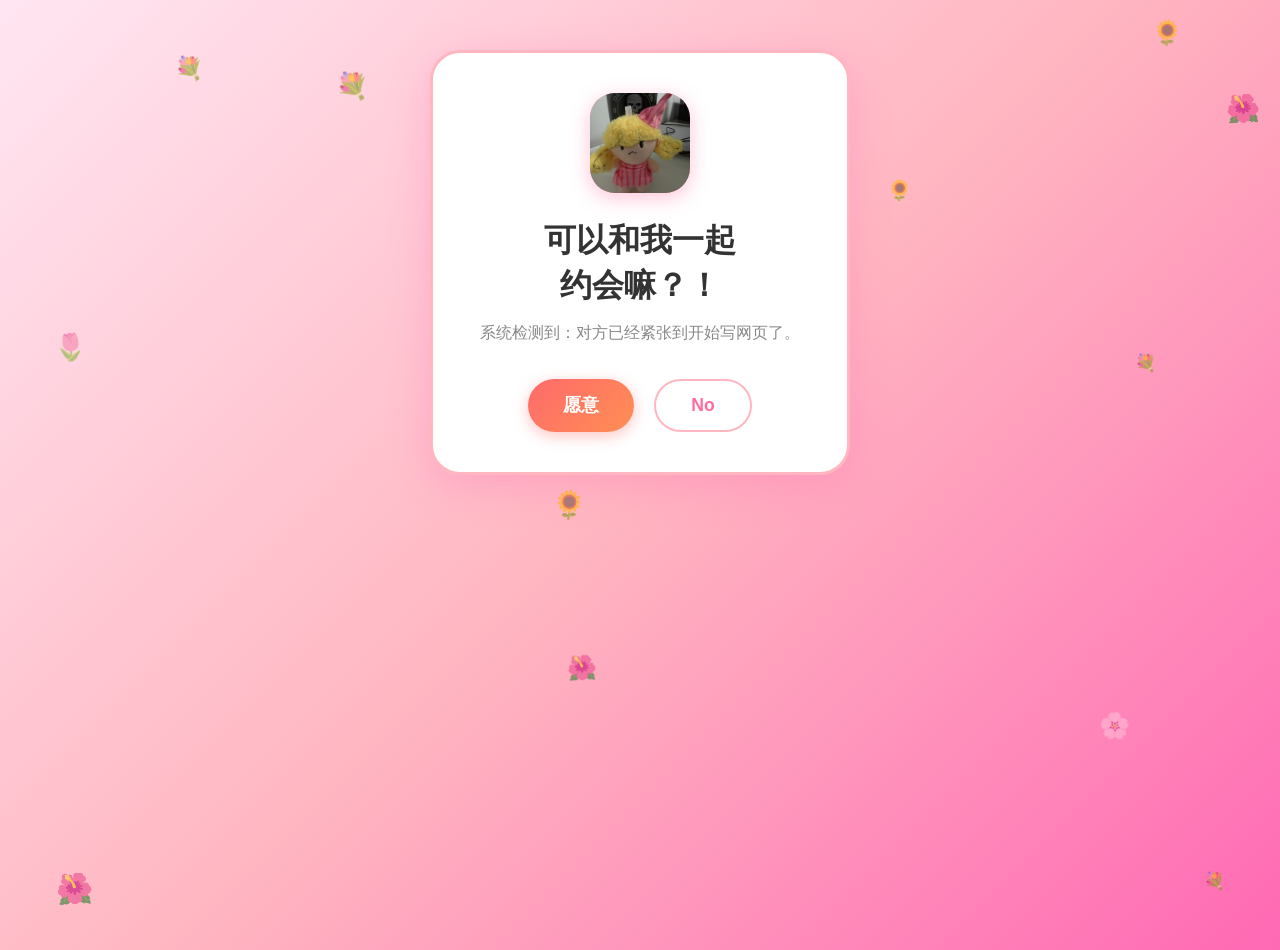
==== commit 0e1510d1: "Add files via upload" ====
--- a/index.html
+++ b/index.html
@@ -1,645 +1,645 @@
-<!DOCTYPE html>
-<html lang="zh-CN">
-<head>
-    <meta charset="UTF-8">
-    <meta name="viewport" content="width=device-width, initial-scale=1.0">
-    <title>可以和我一起约会嘛？</title>
-    <style>
-        * {
-            margin: 0;
-            padding: 0;
-            box-sizing: border-box;
-        }
-
-        body {
-            font-family: 'Microsoft YaHei', 'PingFang SC', 'Segoe UI', sans-serif;
-            overflow: hidden;
-            background: linear-gradient(135deg, #FFE6F2 0%, #FFB6C1 50%, #FF69B4 100%);
-            min-height: 100vh;
-        }
-
-        .background {
-            position: fixed;
-            top: 0;
-            left: 0;
-            width: 100vw;
-            height: 100vh;
-            z-index: -1;
-        }
-
-        .flower {
-            position: absolute;
-            font-size: 24px;
-            animation: float 4s ease-in-out infinite;
-            opacity: 0.6;
-        }
-
-        @keyframes float {
-            0%, 100% { transform: translateY(0) rotate(0deg); }
-            50% { transform: translateY(-15px) rotate(10deg); }
-        }
-
-        .card {
-            background: white;
-            border-radius: 30px;
-            box-shadow: 0 10px 40px rgba(255, 105, 180, 0.3);
-            padding: 40px;
-            max-width: 420px;
-            width: 90%;
-            margin: 50px auto;
-            text-align: center;
-            position: relative;
-            animation: slideUp 0.6s ease-out;
-            border: 3px solid #FFB6C1;
-        }
-
-        @keyframes slideUp {
-            from { opacity: 0; transform: translateY(30px); }
-            to { opacity: 1; transform: translateY(0); }
-        }
-
-        .card-icon {
-            width: 100px;
-            height: 100px;
-            border-radius: 25px;
-            margin: 0 auto 25px;
-            display: flex;
-            align-items: center;
-            justify-content: center;
-            font-size: 48px;
-            background: linear-gradient(135deg, #FF6B9D 0%, #FF8FAB 100%);
-            box-shadow: 0 5px 20px rgba(255, 107, 157, 0.4);
-            overflow: hidden;
-        }
-
-        .card-icon img {
-            width: 100%;
-            height: 100%;
-            object-fit: cover;
-        }
-
-        .card-title {
-            font-size: 2rem;
-            color: #333;
-            margin-bottom: 15px;
-            line-height: 1.4;
-        }
-
-        .card-subtitle {
-            font-size: 1rem;
-            color: #888;
-            margin-bottom: 35px;
-        }
-
-        .btn-container {
-            display: flex;
-            gap: 20px;
-            justify-content: center;
-            flex-wrap: wrap;
-        }
-
-        .btn {
-            padding: 14px 35px;
-            font-size: 1.1rem;
-            font-weight: bold;
-            border: none;
-            border-radius: 50px;
-            cursor: pointer;
-            transition: all 0.3s ease;
-        }
-
-        .btn-yes {
-            background: linear-gradient(135deg, #FF6B6B 0%, #FF8E53 100%);
-            color: white;
-            box-shadow: 0 4px 15px rgba(255, 107, 107, 0.4);
-        }
-
-        .btn-yes:hover {
-            transform: scale(1.08);
-            box-shadow: 0 6px 20px rgba(255, 107, 107, 0.5);
-        }
-
-        .btn-no {
-            background: white;
-            color: #FF6B9D;
-            border: 2px solid #FFB6C1;
-            position: relative;
-            transition: transform 0.3s ease;
-        }
-
-        .btn-no:hover {
-            transform: scale(1.05);
-            border-color: #FF6B9D;
-        }
-
-        .btn-no.moving {
-            animation: bounce 0.4s ease;
-        }
-
-        @keyframes bounce {
-            0%, 100% { transform: scale(1); }
-            50% { transform: scale(1.15); }
-        }
-
-        .btn-primary {
-            background: linear-gradient(135deg, #FF6B9D 0%, #FF8FAB 100%);
-            color: white;
-            width: 100%;
-            box-shadow: 0 4px 15px rgba(255, 107, 157, 0.4);
-            margin-top: 20px;
-        }
-
-        .btn-primary:hover:not(:disabled) {
-            transform: scale(1.03);
-            box-shadow: 0 6px 20px rgba(255, 107, 157, 0.5);
-        }
-
-        .btn-primary:disabled {
-            opacity: 0.6;
-            cursor: not-allowed;
-        }
-
-        .form-group {
-            margin-bottom: 20px;
-            text-align: left;
-        }
-
-        .form-label {
-            display: block;
-            font-size: 0.9rem;
-            color: #666;
-            margin-bottom: 8px;
-            padding-left: 5px;
-        }
-
-        .form-input {
-            width: 100%;
-            padding: 12px 18px;
-            border: 2px solid #FFE6F2;
-            border-radius: 15px;
-            font-size: 1rem;
-            transition: all 0.3s ease;
-            background: #FFF9FC;
-        }
-
-        .form-input:focus {
-            outline: none;
-            border-color: #FF6B9D;
-            box-shadow: 0 0 0 3px rgba(255, 107, 157, 0.1);
-        }
-
-        .options-grid {
-            display: grid;
-            grid-template-columns: repeat(3, 1fr);
-            gap: 15px;
-            margin-bottom: 20px;
-        }
-
-        .option-card {
-            background: #FFF9FC;
-            border: 2px solid #FFE6F2;
-            border-radius: 20px;
-            padding: 15px 10px;
-            cursor: pointer;
-            transition: all 0.3s ease;
-            text-align: center;
-        }
-
-        .option-card:hover {
-            border-color: #FFB6C1;
-            transform: translateY(-3px);
-        }
-
-        .option-card.selected {
-            border-color: #FF6B9D;
-            background: #FFE6F2;
-            box-shadow: 0 4px 15px rgba(255, 107, 157, 0.2);
-        }
-
-        .option-icon {
-            font-size: 32px;
-            margin-bottom: 8px;
-        }
-
-        .option-name {
-            font-size: 0.85rem;
-            color: #555;
-            font-weight: bold;
-        }
-
-        .page {
-            display: none;
-        }
-
-        .page.active {
-            display: block;
-        }
-
-        .waiting-heart {
-            font-size: 6rem;
-            animation: heartbeat 1.5s ease-in-out infinite;
-            margin: 30px 0;
-        }
-
-        @keyframes heartbeat {
-            0%, 100% { transform: scale(1); }
-            25% { transform: scale(1.1); }
-            50% { transform: scale(1); }
-            75% { transform: scale(1.05); }
-        }
-
-        .waiting-message {
-            font-size: 1.2rem;
-            color: #555;
-            line-height: 1.8;
-            margin-bottom: 20px;
-        }
-
-        .countdown {
-            font-size: 2rem;
-            color: #FF6B9D;
-            font-weight: bold;
-            margin: 20px 0;
-        }
-
-        .checkmark-circle {
-            width: 100px;
-            height: 100px;
-            border-radius: 50%;
-            background: linear-gradient(135deg, #FF6B6B 0%, #FF8E53 100%);
-            display: flex;
-            align-items: center;
-            justify-content: center;
-            margin: 0 auto 25px;
-            font-size: 48px;
-            animation: popIn 0.5s ease-out;
-        }
-
-        @keyframes popIn {
-            from { transform: scale(0); }
-            to { transform: scale(1); }
-        }
-
-        @media (max-width: 480px) {
-            .card {
-                padding: 30px 20px;
-                margin: 30px auto;
-            }
-
-            .card-title {
-                font-size: 1.6rem;
-            }
-
-            .btn {
-                padding: 12px 25px;
-                font-size: 1rem;
-            }
-
-            .options-grid {
-                grid-template-columns: repeat(3, 1fr);
-                gap: 10px;
-            }
-
-            .option-icon {
-                font-size: 28px;
-            }
-        }
-    </style>
-</head>
-<body>
-    <div class="background" id="background"></div>
-
-    <div class="page active" id="invitationPage">
-        <div class="card">
-            <div class="card-icon"><img src="doll.jpg" alt="可爱玩偶"></div>
-            <h1 class="card-title">可以和我一起<br>约会嘛？！</h1>
-            <p class="card-subtitle">系统检测到：对方已经紧张到开始写网页了。</p>
-            <div class="btn-container">
-                <button class="btn btn-yes" id="yesBtn">愿意</button>
-                <button class="btn btn-no" id="noBtn">No</button>
-            </div>
-        </div>
-    </div>
-
-    <div class="page" id="confirmPage">
-        <div class="card">
-            <div class="card-icon">🥺</div>
-            <h1 class="card-title">等下，你真的点了<br>愿意？？</h1>
-            <p class="card-subtitle">我都已经准备好被你点"不要"了。</p>
-            <button class="btn btn-primary" id="confirmBtn">好啦好啦 →</button>
-        </div>
-    </div>
-
-    <div class="page" id="timePage">
-        <div class="card">
-            <div class="card-icon">📅</div>
-            <h1 class="card-title">所以...你什么时候<br>有空？😉</h1>
-            <p class="card-subtitle">选一天 💝</p>
-            <div class="form-group">
-                <label class="form-label">年 / 月 / 日</label>
-                <input type="date" class="form-input" id="dateInput">
-            </div>
-            <div class="form-group">
-                <label class="form-label">几点见？🕐</label>
-                <input type="time" class="form-input" id="timeInput">
-            </div>
-            <button class="btn btn-primary" id="timeBtn" disabled>确定时间 💝</button>
-        </div>
-    </div>
-
-    <div class="page" id="foodPage">
-        <div class="card">
-            <div class="card-icon">🍽️</div>
-            <h1 class="card-title">我们吃点什么？</h1>
-            <p class="card-subtitle">挑一个今天的约会氛围。</p>
-            <div class="options-grid" id="foodOptions">
-                <div class="option-card" data-value="披萨">
-                    <div class="option-icon">🍕</div>
-                    <div class="option-name">披萨</div>
-                </div>
-                <div class="option-card" data-value="寿司">
-                    <div class="option-icon">🍣</div>
-                    <div class="option-name">寿司</div>
-                </div>
-                <div class="option-card" data-value="火锅">
-                    <div class="option-icon">🍲</div>
-                    <div class="option-name">火锅</div>
-                </div>
-                <div class="option-card" data-value="烤肉">
-                    <div class="option-icon">🥩</div>
-                    <div class="option-name">烤肉</div>
-                </div>
-                <div class="option-card" data-value="早茶">
-                    <div class="option-icon">🥟</div>
-                    <div class="option-name">早茶</div>
-                </div>
-                <div class="option-card" data-value="拉面">
-                    <div class="option-icon">🍜</div>
-                    <div class="option-name">拉面</div>
-                </div>
-                <div class="option-card" data-value="麻辣烫">
-                    <div class="option-icon">🌶️</div>
-                    <div class="option-name">麻辣烫</div>
-                </div>
-                <div class="option-card" data-value="小龙虾">
-                    <div class="option-icon">🦞</div>
-                    <div class="option-name">小龙虾</div>
-                </div>
-                <div class="option-card" data-value="烧烤">
-                    <div class="option-icon">🍢</div>
-                    <div class="option-name">烧烤</div>
-                </div>
-            </div>
-            <button class="btn btn-primary" id="foodBtn" disabled>就吃这个！💝</button>
-        </div>
-    </div>
-
-    <div class="page" id="activityPage">
-        <div class="card">
-            <div class="card-icon">🎮</div>
-            <h1 class="card-title">吃完去玩什么？</h1>
-            <p class="card-subtitle">选择一个约会活动。</p>
-            <div class="options-grid" id="activityOptions">
-                <div class="option-card" data-value="看电影">
-                    <div class="option-icon">🎬</div>
-                    <div class="option-name">看电影</div>
-                </div>
-                <div class="option-card" data-value="逛街">
-                    <div class="option-icon">🛍️</div>
-                    <div class="option-name">逛街</div>
-                </div>
-                <div class="option-card" data-value="游乐园">
-                    <div class="option-icon">🎡</div>
-                    <div class="option-name">游乐园</div>
-                </div>
-                <div class="option-card" data-value="散步">
-                    <div class="option-icon">🚶</div>
-                    <div class="option-name">散步</div>
-                </div>
-                <div class="option-card" data-value="咖啡馆">
-                    <div class="option-icon">☕</div>
-                    <div class="option-name">咖啡馆</div>
-                </div>
-                <div class="option-card" data-value="KTV">
-                    <div class="option-icon">🎤</div>
-                    <div class="option-name">KTV</div>
-                </div>
-                <div class="option-card" data-value="密室逃脱">
-                    <div class="option-icon">🔍</div>
-                    <div class="option-name">密室逃脱</div>
-                </div>
-                <div class="option-card" data-value="桌游">
-                    <div class="option-icon">🎲</div>
-                    <div class="option-name">桌游</div>
-                </div>
-                <div class="option-card" data-value="其他">
-                    <div class="option-icon">✨</div>
-                    <div class="option-name">其他</div>
-                </div>
-            </div>
-            <button class="btn btn-primary" id="activityBtn" disabled>就去玩这个！💝</button>
-        </div>
-    </div>
-
-    <div class="page" id="waitingPage">
-        <div class="card">
-            <div class="checkmark-circle">✅</div>
-            <h1 class="card-title">我就知道你会<br>愿意和我约会！亲亲</h1>
-            <div class="waiting-heart">💖</div>
-            <p class="waiting-message">
-                请老婆乖乖等好，<br>
-                我会准时去接你的！💕<br><br>
-                📅 <span id="showDate">--</span><br>
-                ⏰ <span id="showTime">--</span><br>
-                🍽️ <span id="showFood">--</span><br>
-                🎮 <span id="showActivity">--</span>
-            </p>
-            <div class="countdown" id="countdown"></div>
-        </div>
-    </div>
-
-    <script>
-        const noBtn = document.getElementById('noBtn');
-        const yesBtn = document.getElementById('yesBtn');
-        const confirmBtn = document.getElementById('confirmBtn');
-        const timeBtn = document.getElementById('timeBtn');
-        const foodBtn = document.getElementById('foodBtn');
-        const activityBtn = document.getElementById('activityBtn');
-        const dateInput = document.getElementById('dateInput');
-        const timeInput = document.getElementById('timeInput');
-        const foodOptions = document.getElementById('foodOptions');
-        const activityOptions = document.getElementById('activityOptions');
-        const background = document.getElementById('background');
-
-        const pages = ['invitationPage', 'confirmPage', 'timePage', 'foodPage', 'activityPage', 'waitingPage'];
-        let currentPage = 0;
-
-        const noTexts = ['不要', '求求老婆', '再想想嘛', '别这样', '老婆最好了', 'No'];
-        
-        function createFlowers() {
-            const flowers = ['🌸', '🌺', '🌷', '🌻', '💐'];
-            for (let i = 0; i < 12; i++) {
-                const flower = document.createElement('div');
-                flower.className = 'flower';
-                flower.textContent = flowers[Math.floor(Math.random() * flowers.length)];
-                flower.style.left = Math.random() * 100 + 'vw';
-                flower.style.top = Math.random() * 100 + 'vh';
-                flower.style.animationDelay = Math.random() * 4 + 's';
-                flower.style.fontSize = (16 + Math.random() * 16) + 'px';
-                background.appendChild(flower);
-            }
-        }
-
-        function moveNoButton() {
-            const container = document.querySelector('.btn-container');
-            const containerRect = container.getBoundingClientRect();
-            const btnRect = noBtn.getBoundingClientRect();
-            
-            const maxX = containerRect.width - btnRect.width - 20;
-            const maxY = containerRect.height - btnRect.height - 20;
-            
-            const randomX = Math.random() * maxX;
-            const randomY = Math.random() * maxY;
-            
-            noBtn.style.transform = `translate(${randomX}px, ${randomY}px)`;
-            noBtn.classList.add('moving');
-
-            const currentIndex = noTexts.indexOf(noBtn.textContent);
-            const nextIndex = (currentIndex + 1) % noTexts.length;
-            noBtn.textContent = noTexts[nextIndex];
-            
-            setTimeout(() => {
-                noBtn.classList.remove('moving');
-            }, 400);
-        }
-
-        function resetNoButton() {
-            noBtn.style.transform = 'translate(0, 0)';
-            noBtn.textContent = 'No';
-        }
-
-        noBtn.addEventListener('click', moveNoButton);
-
-        noBtn.addEventListener('mouseenter', () => {
-            if (noBtn.textContent === 'No') {
-                moveNoButton();
-            }
-        });
-
-        function nextPage() {
-            if (currentPage > 0 && currentPage < 2) {
-                resetNoButton();
-            }
-            document.getElementById(pages[currentPage]).classList.remove('active');
-            currentPage++;
-            document.getElementById(pages[currentPage]).classList.add('active');
-        }
-
-        function selectOption(optionsContainer, button) {
-            const cards = optionsContainer.querySelectorAll('.option-card');
-            const selectedValues = [];
-            
-            cards.forEach(card => {
-                card.addEventListener('click', () => {
-                    if (card.classList.contains('selected')) {
-                        card.classList.remove('selected');
-                        const index = selectedValues.indexOf(card.dataset.value);
-                        if (index > -1) {
-                            selectedValues.splice(index, 1);
-                        }
-                    } else {
-                        card.classList.add('selected');
-                        selectedValues.push(card.dataset.value);
-                    }
-                    
-                    button.disabled = selectedValues.length === 0;
-                    button.dataset.selected = selectedValues.join(', ');
-                });
-            });
-        }
-
-        yesBtn.addEventListener('click', nextPage);
-
-        confirmBtn.addEventListener('click', nextPage);
-
-        dateInput.addEventListener('change', checkTime);
-        timeInput.addEventListener('change', checkTime);
-
-        function checkTime() {
-            if (dateInput.value && timeInput.value) {
-                timeBtn.disabled = false;
-            }
-        }
-
-        timeBtn.addEventListener('click', () => {
-            nextPage();
-            selectOption(foodOptions, foodBtn);
-        });
-
-        foodBtn.addEventListener('click', () => {
-            nextPage();
-            selectOption(activityOptions, activityBtn);
-        });
-
-        activityBtn.addEventListener('click', () => {
-            const data = {
-                date: dateInput.value,
-                time: timeInput.value,
-                food: foodBtn.dataset.selected,
-                activity: activityBtn.dataset.selected
-            };
-            
-            fetch('/api/save', {
-                method: 'POST',
-                headers: {
-                    'Content-Type': 'application/json'
-                },
-                body: JSON.stringify(data)
-            }).then(res => res.json()).then(() => {
-                nextPage();
-                showSummary();
-                startCountdown();
-            }).catch(err => {
-                console.error('保存失败:', err);
-                nextPage();
-                showSummary();
-                startCountdown();
-            });
-        });
-
-        function showSummary() {
-            document.getElementById('showDate').textContent = dateInput.value;
-            document.getElementById('showTime').textContent = timeInput.value;
-            document.getElementById('showFood').textContent = foodBtn.dataset.selected;
-            document.getElementById('showActivity').textContent = activityBtn.dataset.selected;
-        }
-
-        function startCountdown() {
-            const countdownEl = document.getElementById('countdown');
-            const targetDate = new Date(`${dateInput.value}T${timeInput.value}`);
-            
-            function updateCountdown() {
-                const now = new Date();
-                const diff = targetDate - now;
-                
-                if (diff <= 0) {
-                    countdownEl.textContent = '我来啦！💕';
-                    return;
-                }
-                
-                const days = Math.floor(diff / (1000 * 60 * 60 * 24));
-                const hours = Math.floor((diff % (1000 * 60 * 60 * 24)) / (1000 * 60 * 60));
-                const minutes = Math.floor((diff % (1000 * 60 * 60)) / (1000 * 60));
-                const seconds = Math.floor((diff % (1000 * 60)) / 1000);
-                
-                countdownEl.textContent = `${days}天 ${hours}时 ${minutes}分 ${seconds}秒`;
-            }
-            
-            updateCountdown();
-            setInterval(updateCountdown, 1000);
-        }
-
-        createFlowers();
-    </script>
-</body>
+<!DOCTYPE html>
+<html lang="zh-CN">
+<head>
+    <meta charset="UTF-8">
+    <meta name="viewport" content="width=device-width, initial-scale=1.0">
+    <title>可以和我一起约会嘛？</title>
+    <style>
+        * {
+            margin: 0;
+            padding: 0;
+            box-sizing: border-box;
+        }
+
+        body {
+            font-family: 'Microsoft YaHei', 'PingFang SC', 'Segoe UI', sans-serif;
+            overflow: hidden;
+            background: linear-gradient(135deg, #FFE6F2 0%, #FFB6C1 50%, #FF69B4 100%);
+            min-height: 100vh;
+        }
+
+        .background {
+            position: fixed;
+            top: 0;
+            left: 0;
+            width: 100vw;
+            height: 100vh;
+            z-index: -1;
+        }
+
+        .flower {
+            position: absolute;
+            font-size: 24px;
+            animation: float 4s ease-in-out infinite;
+            opacity: 0.6;
+        }
+
+        @keyframes float {
+            0%, 100% { transform: translateY(0) rotate(0deg); }
+            50% { transform: translateY(-15px) rotate(10deg); }
+        }
+
+        .card {
+            background: white;
+            border-radius: 30px;
+            box-shadow: 0 10px 40px rgba(255, 105, 180, 0.3);
+            padding: 40px;
+            max-width: 420px;
+            width: 90%;
+            margin: 50px auto;
+            text-align: center;
+            position: relative;
+            animation: slideUp 0.6s ease-out;
+            border: 3px solid #FFB6C1;
+        }
+
+        @keyframes slideUp {
+            from { opacity: 0; transform: translateY(30px); }
+            to { opacity: 1; transform: translateY(0); }
+        }
+
+        .card-icon {
+            width: 100px;
+            height: 100px;
+            border-radius: 25px;
+            margin: 0 auto 25px;
+            display: flex;
+            align-items: center;
+            justify-content: center;
+            font-size: 48px;
+            background: linear-gradient(135deg, #FF6B9D 0%, #FF8FAB 100%);
+            box-shadow: 0 5px 20px rgba(255, 107, 157, 0.4);
+            overflow: hidden;
+        }
+
+        .card-icon img {
+            width: 100%;
+            height: 100%;
+            object-fit: cover;
+        }
+
+        .card-title {
+            font-size: 2rem;
+            color: #333;
+            margin-bottom: 15px;
+            line-height: 1.4;
+        }
+
+        .card-subtitle {
+            font-size: 1rem;
+            color: #888;
+            margin-bottom: 35px;
+        }
+
+        .btn-container {
+            display: flex;
+            gap: 20px;
+            justify-content: center;
+            flex-wrap: wrap;
+        }
+
+        .btn {
+            padding: 14px 35px;
+            font-size: 1.1rem;
+            font-weight: bold;
+            border: none;
+            border-radius: 50px;
+            cursor: pointer;
+            transition: all 0.3s ease;
+        }
+
+        .btn-yes {
+            background: linear-gradient(135deg, #FF6B6B 0%, #FF8E53 100%);
+            color: white;
+            box-shadow: 0 4px 15px rgba(255, 107, 107, 0.4);
+        }
+
+        .btn-yes:hover {
+            transform: scale(1.08);
+            box-shadow: 0 6px 20px rgba(255, 107, 107, 0.5);
+        }
+
+        .btn-no {
+            background: white;
+            color: #FF6B9D;
+            border: 2px solid #FFB6C1;
+            position: relative;
+            transition: transform 0.3s ease;
+        }
+
+        .btn-no:hover {
+            transform: scale(1.05);
+            border-color: #FF6B9D;
+        }
+
+        .btn-no.moving {
+            animation: bounce 0.4s ease;
+        }
+
+        @keyframes bounce {
+            0%, 100% { transform: scale(1); }
+            50% { transform: scale(1.15); }
+        }
+
+        .btn-primary {
+            background: linear-gradient(135deg, #FF6B9D 0%, #FF8FAB 100%);
+            color: white;
+            width: 100%;
+            box-shadow: 0 4px 15px rgba(255, 107, 157, 0.4);
+            margin-top: 20px;
+        }
+
+        .btn-primary:hover:not(:disabled) {
+            transform: scale(1.03);
+            box-shadow: 0 6px 20px rgba(255, 107, 157, 0.5);
+        }
+
+        .btn-primary:disabled {
+            opacity: 0.6;
+            cursor: not-allowed;
+        }
+
+        .form-group {
+            margin-bottom: 20px;
+            text-align: left;
+        }
+
+        .form-label {
+            display: block;
+            font-size: 0.9rem;
+            color: #666;
+            margin-bottom: 8px;
+            padding-left: 5px;
+        }
+
+        .form-input {
+            width: 100%;
+            padding: 12px 18px;
+            border: 2px solid #FFE6F2;
+            border-radius: 15px;
+            font-size: 1rem;
+            transition: all 0.3s ease;
+            background: #FFF9FC;
+        }
+
+        .form-input:focus {
+            outline: none;
+            border-color: #FF6B9D;
+            box-shadow: 0 0 0 3px rgba(255, 107, 157, 0.1);
+        }
+
+        .options-grid {
+            display: grid;
+            grid-template-columns: repeat(3, 1fr);
+            gap: 15px;
+            margin-bottom: 20px;
+        }
+
+        .option-card {
+            background: #FFF9FC;
+            border: 2px solid #FFE6F2;
+            border-radius: 20px;
+            padding: 15px 10px;
+            cursor: pointer;
+            transition: all 0.3s ease;
+            text-align: center;
+        }
+
+        .option-card:hover {
+            border-color: #FFB6C1;
+            transform: translateY(-3px);
+        }
+
+        .option-card.selected {
+            border-color: #FF6B9D;
+            background: #FFE6F2;
+            box-shadow: 0 4px 15px rgba(255, 107, 157, 0.2);
+        }
+
+        .option-icon {
+            font-size: 32px;
+            margin-bottom: 8px;
+        }
+
+        .option-name {
+            font-size: 0.85rem;
+            color: #555;
+            font-weight: bold;
+        }
+
+        .page {
+            display: none;
+        }
+
+        .page.active {
+            display: block;
+        }
+
+        .waiting-heart {
+            font-size: 6rem;
+            animation: heartbeat 1.5s ease-in-out infinite;
+            margin: 30px 0;
+        }
+
+        @keyframes heartbeat {
+            0%, 100% { transform: scale(1); }
+            25% { transform: scale(1.1); }
+            50% { transform: scale(1); }
+            75% { transform: scale(1.05); }
+        }
+
+        .waiting-message {
+            font-size: 1.2rem;
+            color: #555;
+            line-height: 1.8;
+            margin-bottom: 20px;
+        }
+
+        .countdown {
+            font-size: 2rem;
+            color: #FF6B9D;
+            font-weight: bold;
+            margin: 20px 0;
+        }
+
+        .checkmark-circle {
+            width: 100px;
+            height: 100px;
+            border-radius: 50%;
+            background: linear-gradient(135deg, #FF6B6B 0%, #FF8E53 100%);
+            display: flex;
+            align-items: center;
+            justify-content: center;
+            margin: 0 auto 25px;
+            font-size: 48px;
+            animation: popIn 0.5s ease-out;
+        }
+
+        @keyframes popIn {
+            from { transform: scale(0); }
+            to { transform: scale(1); }
+        }
+
+        @media (max-width: 480px) {
+            .card {
+                padding: 30px 20px;
+                margin: 30px auto;
+            }
+
+            .card-title {
+                font-size: 1.6rem;
+            }
+
+            .btn {
+                padding: 12px 25px;
+                font-size: 1rem;
+            }
+
+            .options-grid {
+                grid-template-columns: repeat(3, 1fr);
+                gap: 10px;
+            }
+
+            .option-icon {
+                font-size: 28px;
+            }
+        }
+    </style>
+</head>
+<body>
+    <div class="background" id="background"></div>
+
+    <div class="page active" id="invitationPage">
+        <div class="card">
+            <div class="card-icon"><img src="doll.jpg" alt="可爱玩偶"></div>
+            <h1 class="card-title">可以和我一起<br>约会嘛？！</h1>
+            <p class="card-subtitle">系统检测到：对方已经紧张到开始写网页了。</p>
+            <div class="btn-container">
+                <button class="btn btn-yes" id="yesBtn">愿意</button>
+                <button class="btn btn-no" id="noBtn">No</button>
+            </div>
+        </div>
+    </div>
+
+    <div class="page" id="confirmPage">
+        <div class="card">
+            <div class="card-icon">🥺</div>
+            <h1 class="card-title">等下，你真的点了<br>愿意？？</h1>
+            <p class="card-subtitle">我都已经准备好被你点"不要"了。</p>
+            <button class="btn btn-primary" id="confirmBtn">好啦好啦 →</button>
+        </div>
+    </div>
+
+    <div class="page" id="timePage">
+        <div class="card">
+            <div class="card-icon">📅</div>
+            <h1 class="card-title">所以...你什么时候<br>有空？😉</h1>
+            <p class="card-subtitle">选一天 💝</p>
+            <div class="form-group">
+                <label class="form-label">年 / 月 / 日</label>
+                <input type="date" class="form-input" id="dateInput">
+            </div>
+            <div class="form-group">
+                <label class="form-label">几点见？🕐</label>
+                <input type="time" class="form-input" id="timeInput">
+            </div>
+            <button class="btn btn-primary" id="timeBtn" disabled>确定时间 💝</button>
+        </div>
+    </div>
+
+    <div class="page" id="foodPage">
+        <div class="card">
+            <div class="card-icon">🍽️</div>
+            <h1 class="card-title">我们吃点什么？</h1>
+            <p class="card-subtitle">挑一个今天的约会氛围。</p>
+            <div class="options-grid" id="foodOptions">
+                <div class="option-card" data-value="披萨">
+                    <div class="option-icon">🍕</div>
+                    <div class="option-name">披萨</div>
+                </div>
+                <div class="option-card" data-value="寿司">
+                    <div class="option-icon">🍣</div>
+                    <div class="option-name">寿司</div>
+                </div>
+                <div class="option-card" data-value="火锅">
+                    <div class="option-icon">🍲</div>
+                    <div class="option-name">火锅</div>
+                </div>
+                <div class="option-card" data-value="烤肉">
+                    <div class="option-icon">🥩</div>
+                    <div class="option-name">烤肉</div>
+                </div>
+                <div class="option-card" data-value="早茶">
+                    <div class="option-icon">🥟</div>
+                    <div class="option-name">早茶</div>
+                </div>
+                <div class="option-card" data-value="拉面">
+                    <div class="option-icon">🍜</div>
+                    <div class="option-name">拉面</div>
+                </div>
+                <div class="option-card" data-value="麻辣烫">
+                    <div class="option-icon">🌶️</div>
+                    <div class="option-name">麻辣烫</div>
+                </div>
+                <div class="option-card" data-value="小龙虾">
+                    <div class="option-icon">🦞</div>
+                    <div class="option-name">小龙虾</div>
+                </div>
+                <div class="option-card" data-value="烧烤">
+                    <div class="option-icon">🍢</div>
+                    <div class="option-name">烧烤</div>
+                </div>
+            </div>
+            <button class="btn btn-primary" id="foodBtn" disabled>就吃这个！💝</button>
+        </div>
+    </div>
+
+    <div class="page" id="activityPage">
+        <div class="card">
+            <div class="card-icon">🎮</div>
+            <h1 class="card-title">吃完去玩什么？</h1>
+            <p class="card-subtitle">选择一个约会活动。</p>
+            <div class="options-grid" id="activityOptions">
+                <div class="option-card" data-value="看电影">
+                    <div class="option-icon">🎬</div>
+                    <div class="option-name">看电影</div>
+                </div>
+                <div class="option-card" data-value="逛街">
+                    <div class="option-icon">🛍️</div>
+                    <div class="option-name">逛街</div>
+                </div>
+                <div class="option-card" data-value="游乐园">
+                    <div class="option-icon">🎡</div>
+                    <div class="option-name">游乐园</div>
+                </div>
+                <div class="option-card" data-value="散步">
+                    <div class="option-icon">🚶</div>
+                    <div class="option-name">散步</div>
+                </div>
+                <div class="option-card" data-value="咖啡馆">
+                    <div class="option-icon">☕</div>
+                    <div class="option-name">咖啡馆</div>
+                </div>
+                <div class="option-card" data-value="KTV">
+                    <div class="option-icon">🎤</div>
+                    <div class="option-name">KTV</div>
+                </div>
+                <div class="option-card" data-value="密室逃脱">
+                    <div class="option-icon">🔍</div>
+                    <div class="option-name">密室逃脱</div>
+                </div>
+                <div class="option-card" data-value="桌游">
+                    <div class="option-icon">🎲</div>
+                    <div class="option-name">桌游</div>
+                </div>
+                <div class="option-card" data-value="其他">
+                    <div class="option-icon">✨</div>
+                    <div class="option-name">其他</div>
+                </div>
+            </div>
+            <button class="btn btn-primary" id="activityBtn" disabled>就去玩这个！💝</button>
+        </div>
+    </div>
+
+    <div class="page" id="waitingPage">
+        <div class="card">
+            <div class="checkmark-circle">✅</div>
+            <h1 class="card-title">我就知道你会<br>愿意和我约会！亲亲</h1>
+            <div class="waiting-heart">💖</div>
+            <p class="waiting-message">
+                请老婆乖乖等好，<br>
+                我会准时去接你的！💕<br><br>
+                📅 <span id="showDate">--</span><br>
+                ⏰ <span id="showTime">--</span><br>
+                🍽️ <span id="showFood">--</span><br>
+                🎮 <span id="showActivity">--</span>
+            </p>
+            <div class="countdown" id="countdown"></div>
+        </div>
+    </div>
+
+    <script>
+        const noBtn = document.getElementById('noBtn');
+        const yesBtn = document.getElementById('yesBtn');
+        const confirmBtn = document.getElementById('confirmBtn');
+        const timeBtn = document.getElementById('timeBtn');
+        const foodBtn = document.getElementById('foodBtn');
+        const activityBtn = document.getElementById('activityBtn');
+        const dateInput = document.getElementById('dateInput');
+        const timeInput = document.getElementById('timeInput');
+        const foodOptions = document.getElementById('foodOptions');
+        const activityOptions = document.getElementById('activityOptions');
+        const background = document.getElementById('background');
+
+        const pages = ['invitationPage', 'confirmPage', 'timePage', 'foodPage', 'activityPage', 'waitingPage'];
+        let currentPage = 0;
+
+        const noTexts = ['不要', '求求老婆', '再想想嘛', '别这样', '老婆最好了', 'No'];
+        
+        function createFlowers() {
+            const flowers = ['🌸', '🌺', '🌷', '🌻', '💐'];
+            for (let i = 0; i < 12; i++) {
+                const flower = document.createElement('div');
+                flower.className = 'flower';
+                flower.textContent = flowers[Math.floor(Math.random() * flowers.length)];
+                flower.style.left = Math.random() * 100 + 'vw';
+                flower.style.top = Math.random() * 100 + 'vh';
+                flower.style.animationDelay = Math.random() * 4 + 's';
+                flower.style.fontSize = (16 + Math.random() * 16) + 'px';
+                background.appendChild(flower);
+            }
+        }
+
+        function moveNoButton() {
+            const container = document.querySelector('.btn-container');
+            const containerRect = container.getBoundingClientRect();
+            const btnRect = noBtn.getBoundingClientRect();
+            
+            const maxX = containerRect.width - btnRect.width - 20;
+            const maxY = containerRect.height - btnRect.height - 20;
+            
+            const randomX = Math.random() * maxX;
+            const randomY = Math.random() * maxY;
+            
+            noBtn.style.transform = `translate(${randomX}px, ${randomY}px)`;
+            noBtn.classList.add('moving');
+
+            const currentIndex = noTexts.indexOf(noBtn.textContent);
+            const nextIndex = (currentIndex + 1) % noTexts.length;
+            noBtn.textContent = noTexts[nextIndex];
+            
+            setTimeout(() => {
+                noBtn.classList.remove('moving');
+            }, 400);
+        }
+
+        function resetNoButton() {
+            noBtn.style.transform = 'translate(0, 0)';
+            noBtn.textContent = 'No';
+        }
+
+        noBtn.addEventListener('click', moveNoButton);
+
+        noBtn.addEventListener('mouseenter', () => {
+            if (noBtn.textContent === 'No') {
+                moveNoButton();
+            }
+        });
+
+        function nextPage() {
+            if (currentPage > 0 && currentPage < 2) {
+                resetNoButton();
+            }
+            document.getElementById(pages[currentPage]).classList.remove('active');
+            currentPage++;
+            document.getElementById(pages[currentPage]).classList.add('active');
+        }
+
+        function selectOption(optionsContainer, button) {
+            const cards = optionsContainer.querySelectorAll('.option-card');
+            const selectedValues = [];
+            
+            cards.forEach(card => {
+                card.addEventListener('click', () => {
+                    if (card.classList.contains('selected')) {
+                        card.classList.remove('selected');
+                        const index = selectedValues.indexOf(card.dataset.value);
+                        if (index > -1) {
+                            selectedValues.splice(index, 1);
+                        }
+                    } else {
+                        card.classList.add('selected');
+                        selectedValues.push(card.dataset.value);
+                    }
+                    
+                    button.disabled = selectedValues.length === 0;
+                    button.dataset.selected = selectedValues.join(', ');
+                });
+            });
+        }
+
+        yesBtn.addEventListener('click', nextPage);
+
+        confirmBtn.addEventListener('click', nextPage);
+
+        dateInput.addEventListener('change', checkTime);
+        timeInput.addEventListener('change', checkTime);
+
+        function checkTime() {
+            if (dateInput.value && timeInput.value) {
+                timeBtn.disabled = false;
+            }
+        }
+
+        timeBtn.addEventListener('click', () => {
+            nextPage();
+            selectOption(foodOptions, foodBtn);
+        });
+
+        foodBtn.addEventListener('click', () => {
+            nextPage();
+            selectOption(activityOptions, activityBtn);
+        });
+
+        activityBtn.addEventListener('click', () => {
+            const data = {
+                date: dateInput.value,
+                time: timeInput.value,
+                food: foodBtn.dataset.selected,
+                activity: activityBtn.dataset.selected
+            };
+            
+            fetch('/api/save', {
+                method: 'POST',
+                headers: {
+                    'Content-Type': 'application/json'
+                },
+                body: JSON.stringify(data)
+            }).then(res => res.json()).then(() => {
+                nextPage();
+                showSummary();
+                startCountdown();
+            }).catch(err => {
+                console.error('保存失败:', err);
+                nextPage();
+                showSummary();
+                startCountdown();
+            });
+        });
+
+        function showSummary() {
+            document.getElementById('showDate').textContent = dateInput.value;
+            document.getElementById('showTime').textContent = timeInput.value;
+            document.getElementById('showFood').textContent = foodBtn.dataset.selected;
+            document.getElementById('showActivity').textContent = activityBtn.dataset.selected;
+        }
+
+        function startCountdown() {
+            const countdownEl = document.getElementById('countdown');
+            const targetDate = new Date(`${dateInput.value}T${timeInput.value}`);
+            
+            function updateCountdown() {
+                const now = new Date();
+                const diff = targetDate - now;
+                
+                if (diff <= 0) {
+                    countdownEl.textContent = '我来啦！💕';
+                    return;
+                }
+                
+                const days = Math.floor(diff / (1000 * 60 * 60 * 24));
+                const hours = Math.floor((diff % (1000 * 60 * 60 * 24)) / (1000 * 60 * 60));
+                const minutes = Math.floor((diff % (1000 * 60 * 60)) / (1000 * 60));
+                const seconds = Math.floor((diff % (1000 * 60)) / 1000);
+                
+                countdownEl.textContent = `${days}天 ${hours}时 ${minutes}分 ${seconds}秒`;
+            }
+            
+            updateCountdown();
+            setInterval(updateCountdown, 1000);
+        }
+
+        createFlowers();
+    </script>
+</body>
 </html>
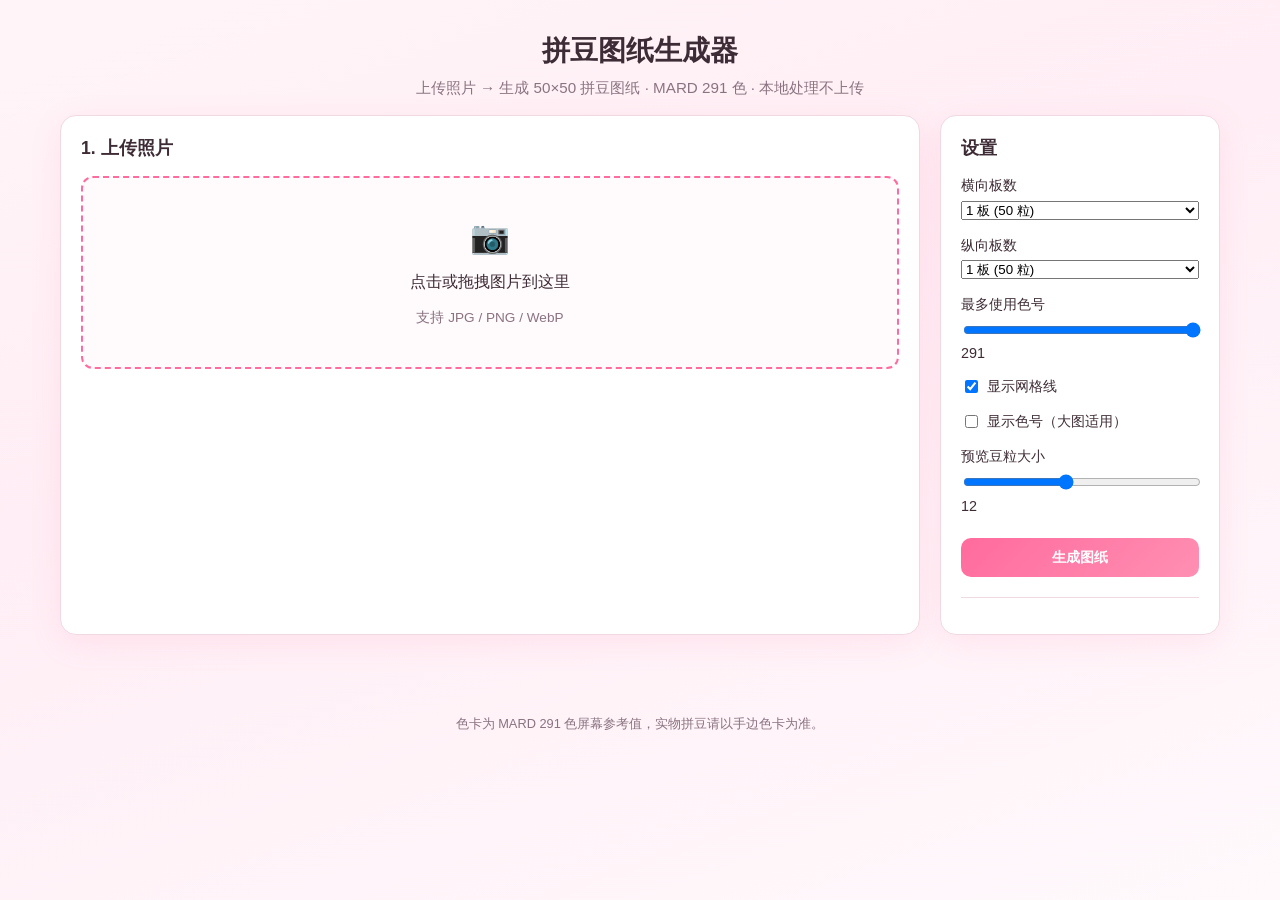
==== commit 4e8290b0: "Add photo-to-bead pattern web tool with MARD 291 palette Co-authored-by: Cursor <cursoragent@cursor." ====
--- a/index.html
+++ b/index.html
@@ -1,645 +1,12 @@
-<!DOCTYPE html>
-<html lang="zh-CN">
-<head>
-    <meta charset="UTF-8">
-    <meta name="viewport" content="width=device-width, initial-scale=1.0">
-    <title>可以和我一起约会嘛？</title>
-    <style>
-        * {
-            margin: 0;
-            padding: 0;
-            box-sizing: border-box;
-        }
-
-        body {
-            font-family: 'Microsoft YaHei', 'PingFang SC', 'Segoe UI', sans-serif;
-            overflow: hidden;
-            background: linear-gradient(135deg, #FFE6F2 0%, #FFB6C1 50%, #FF69B4 100%);
-            min-height: 100vh;
-        }
-
-        .background {
-            position: fixed;
-            top: 0;
-            left: 0;
-            width: 100vw;
-            height: 100vh;
-            z-index: -1;
-        }
-
-        .flower {
-            position: absolute;
-            font-size: 24px;
-            animation: float 4s ease-in-out infinite;
-            opacity: 0.6;
-        }
-
-        @keyframes float {
-            0%, 100% { transform: translateY(0) rotate(0deg); }
-            50% { transform: translateY(-15px) rotate(10deg); }
-        }
-
-        .card {
-            background: white;
-            border-radius: 30px;
-            box-shadow: 0 10px 40px rgba(255, 105, 180, 0.3);
-            padding: 40px;
-            max-width: 420px;
-            width: 90%;
-            margin: 50px auto;
-            text-align: center;
-            position: relative;
-            animation: slideUp 0.6s ease-out;
-            border: 3px solid #FFB6C1;
-        }
-
-        @keyframes slideUp {
-            from { opacity: 0; transform: translateY(30px); }
-            to { opacity: 1; transform: translateY(0); }
-        }
-
-        .card-icon {
-            width: 100px;
-            height: 100px;
-            border-radius: 25px;
-            margin: 0 auto 25px;
-            display: flex;
-            align-items: center;
-            justify-content: center;
-            font-size: 48px;
-            background: linear-gradient(135deg, #FF6B9D 0%, #FF8FAB 100%);
-            box-shadow: 0 5px 20px rgba(255, 107, 157, 0.4);
-            overflow: hidden;
-        }
-
-        .card-icon img {
-            width: 100%;
-            height: 100%;
-            object-fit: cover;
-        }
-
-        .card-title {
-            font-size: 2rem;
-            color: #333;
-            margin-bottom: 15px;
-            line-height: 1.4;
-        }
-
-        .card-subtitle {
-            font-size: 1rem;
-            color: #888;
-            margin-bottom: 35px;
-        }
-
-        .btn-container {
-            display: flex;
-            gap: 20px;
-            justify-content: center;
-            flex-wrap: wrap;
-        }
-
-        .btn {
-            padding: 14px 35px;
-            font-size: 1.1rem;
-            font-weight: bold;
-            border: none;
-            border-radius: 50px;
-            cursor: pointer;
-            transition: all 0.3s ease;
-        }
-
-        .btn-yes {
-            background: linear-gradient(135deg, #FF6B6B 0%, #FF8E53 100%);
-            color: white;
-            box-shadow: 0 4px 15px rgba(255, 107, 107, 0.4);
-        }
-
-        .btn-yes:hover {
-            transform: scale(1.08);
-            box-shadow: 0 6px 20px rgba(255, 107, 107, 0.5);
-        }
-
-        .btn-no {
-            background: white;
-            color: #FF6B9D;
-            border: 2px solid #FFB6C1;
-            position: relative;
-            transition: transform 0.3s ease;
-        }
-
-        .btn-no:hover {
-            transform: scale(1.05);
-            border-color: #FF6B9D;
-        }
-
-        .btn-no.moving {
-            animation: bounce 0.4s ease;
-        }
-
-        @keyframes bounce {
-            0%, 100% { transform: scale(1); }
-            50% { transform: scale(1.15); }
-        }
-
-        .btn-primary {
-            background: linear-gradient(135deg, #FF6B9D 0%, #FF8FAB 100%);
-            color: white;
-            width: 100%;
-            box-shadow: 0 4px 15px rgba(255, 107, 157, 0.4);
-            margin-top: 20px;
-        }
-
-        .btn-primary:hover:not(:disabled) {
-            transform: scale(1.03);
-            box-shadow: 0 6px 20px rgba(255, 107, 157, 0.5);
-        }
-
-        .btn-primary:disabled {
-            opacity: 0.6;
-            cursor: not-allowed;
-        }
-
-        .form-group {
-            margin-bottom: 20px;
-            text-align: left;
-        }
-
-        .form-label {
-            display: block;
-            font-size: 0.9rem;
-            color: #666;
-            margin-bottom: 8px;
-            padding-left: 5px;
-        }
-
-        .form-input {
-            width: 100%;
-            padding: 12px 18px;
-            border: 2px solid #FFE6F2;
-            border-radius: 15px;
-            font-size: 1rem;
-            transition: all 0.3s ease;
-            background: #FFF9FC;
-        }
-
-        .form-input:focus {
-            outline: none;
-            border-color: #FF6B9D;
-            box-shadow: 0 0 0 3px rgba(255, 107, 157, 0.1);
-        }
-
-        .options-grid {
-            display: grid;
-            grid-template-columns: repeat(3, 1fr);
-            gap: 15px;
-            margin-bottom: 20px;
-        }
-
-        .option-card {
-            background: #FFF9FC;
-            border: 2px solid #FFE6F2;
-            border-radius: 20px;
-            padding: 15px 10px;
-            cursor: pointer;
-            transition: all 0.3s ease;
-            text-align: center;
-        }
-
-        .option-card:hover {
-            border-color: #FFB6C1;
-            transform: translateY(-3px);
-        }
-
-        .option-card.selected {
-            border-color: #FF6B9D;
-            background: #FFE6F2;
-            box-shadow: 0 4px 15px rgba(255, 107, 157, 0.2);
-        }
-
-        .option-icon {
-            font-size: 32px;
-            margin-bottom: 8px;
-        }
-
-        .option-name {
-            font-size: 0.85rem;
-            color: #555;
-            font-weight: bold;
-        }
-
-        .page {
-            display: none;
-        }
-
-        .page.active {
-            display: block;
-        }
-
-        .waiting-heart {
-            font-size: 6rem;
-            animation: heartbeat 1.5s ease-in-out infinite;
-            margin: 30px 0;
-        }
-
-        @keyframes heartbeat {
-            0%, 100% { transform: scale(1); }
-            25% { transform: scale(1.1); }
-            50% { transform: scale(1); }
-            75% { transform: scale(1.05); }
-        }
-
-        .waiting-message {
-            font-size: 1.2rem;
-            color: #555;
-            line-height: 1.8;
-            margin-bottom: 20px;
-        }
-
-        .countdown {
-            font-size: 2rem;
-            color: #FF6B9D;
-            font-weight: bold;
-            margin: 20px 0;
-        }
-
-        .checkmark-circle {
-            width: 100px;
-            height: 100px;
-            border-radius: 50%;
-            background: linear-gradient(135deg, #FF6B6B 0%, #FF8E53 100%);
-            display: flex;
-            align-items: center;
-            justify-content: center;
-            margin: 0 auto 25px;
-            font-size: 48px;
-            animation: popIn 0.5s ease-out;
-        }
-
-        @keyframes popIn {
-            from { transform: scale(0); }
-            to { transform: scale(1); }
-        }
-
-        @media (max-width: 480px) {
-            .card {
-                padding: 30px 20px;
-                margin: 30px auto;
-            }
-
-            .card-title {
-                font-size: 1.6rem;
-            }
-
-            .btn {
-                padding: 12px 25px;
-                font-size: 1rem;
-            }
-
-            .options-grid {
-                grid-template-columns: repeat(3, 1fr);
-                gap: 10px;
-            }
-
-            .option-icon {
-                font-size: 28px;
-            }
-        }
-    </style>
-</head>
-<body>
-    <div class="background" id="background"></div>
-
-    <div class="page active" id="invitationPage">
-        <div class="card">
-            <div class="card-icon"><img src="doll.jpg" alt="可爱玩偶"></div>
-            <h1 class="card-title">可以和我一起<br>约会嘛？！</h1>
-            <p class="card-subtitle">系统检测到：对方已经紧张到开始写网页了。</p>
-            <div class="btn-container">
-                <button class="btn btn-yes" id="yesBtn">愿意</button>
-                <button class="btn btn-no" id="noBtn">No</button>
-            </div>
-        </div>
-    </div>
-
-    <div class="page" id="confirmPage">
-        <div class="card">
-            <div class="card-icon">🥺</div>
-            <h1 class="card-title">等下，你真的点了<br>愿意？？</h1>
-            <p class="card-subtitle">我都已经准备好被你点"不要"了。</p>
-            <button class="btn btn-primary" id="confirmBtn">好啦好啦 →</button>
-        </div>
-    </div>
-
-    <div class="page" id="timePage">
-        <div class="card">
-            <div class="card-icon">📅</div>
-            <h1 class="card-title">所以...你什么时候<br>有空？😉</h1>
-            <p class="card-subtitle">选一天 💝</p>
-            <div class="form-group">
-                <label class="form-label">年 / 月 / 日</label>
-                <input type="date" class="form-input" id="dateInput">
-            </div>
-            <div class="form-group">
-                <label class="form-label">几点见？🕐</label>
-                <input type="time" class="form-input" id="timeInput">
-            </div>
-            <button class="btn btn-primary" id="timeBtn" disabled>确定时间 💝</button>
-        </div>
-    </div>
-
-    <div class="page" id="foodPage">
-        <div class="card">
-            <div class="card-icon">🍽️</div>
-            <h1 class="card-title">我们吃点什么？</h1>
-            <p class="card-subtitle">挑一个今天的约会氛围。</p>
-            <div class="options-grid" id="foodOptions">
-                <div class="option-card" data-value="披萨">
-                    <div class="option-icon">🍕</div>
-                    <div class="option-name">披萨</div>
-                </div>
-                <div class="option-card" data-value="寿司">
-                    <div class="option-icon">🍣</div>
-                    <div class="option-name">寿司</div>
-                </div>
-                <div class="option-card" data-value="火锅">
-                    <div class="option-icon">🍲</div>
-                    <div class="option-name">火锅</div>
-                </div>
-                <div class="option-card" data-value="烤肉">
-                    <div class="option-icon">🥩</div>
-                    <div class="option-name">烤肉</div>
-                </div>
-                <div class="option-card" data-value="早茶">
-                    <div class="option-icon">🥟</div>
-                    <div class="option-name">早茶</div>
-                </div>
-                <div class="option-card" data-value="拉面">
-                    <div class="option-icon">🍜</div>
-                    <div class="option-name">拉面</div>
-                </div>
-                <div class="option-card" data-value="麻辣烫">
-                    <div class="option-icon">🌶️</div>
-                    <div class="option-name">麻辣烫</div>
-                </div>
-                <div class="option-card" data-value="小龙虾">
-                    <div class="option-icon">🦞</div>
-                    <div class="option-name">小龙虾</div>
-                </div>
-                <div class="option-card" data-value="烧烤">
-                    <div class="option-icon">🍢</div>
-                    <div class="option-name">烧烤</div>
-                </div>
-            </div>
-            <button class="btn btn-primary" id="foodBtn" disabled>就吃这个！💝</button>
-        </div>
-    </div>
-
-    <div class="page" id="activityPage">
-        <div class="card">
-            <div class="card-icon">🎮</div>
-            <h1 class="card-title">吃完去玩什么？</h1>
-            <p class="card-subtitle">选择一个约会活动。</p>
-            <div class="options-grid" id="activityOptions">
-                <div class="option-card" data-value="看电影">
-                    <div class="option-icon">🎬</div>
-                    <div class="option-name">看电影</div>
-                </div>
-                <div class="option-card" data-value="逛街">
-                    <div class="option-icon">🛍️</div>
-                    <div class="option-name">逛街</div>
-                </div>
-                <div class="option-card" data-value="游乐园">
-                    <div class="option-icon">🎡</div>
-                    <div class="option-name">游乐园</div>
-                </div>
-                <div class="option-card" data-value="散步">
-                    <div class="option-icon">🚶</div>
-                    <div class="option-name">散步</div>
-                </div>
-                <div class="option-card" data-value="咖啡馆">
-                    <div class="option-icon">☕</div>
-                    <div class="option-name">咖啡馆</div>
-                </div>
-                <div class="option-card" data-value="KTV">
-                    <div class="option-icon">🎤</div>
-                    <div class="option-name">KTV</div>
-                </div>
-                <div class="option-card" data-value="密室逃脱">
-                    <div class="option-icon">🔍</div>
-                    <div class="option-name">密室逃脱</div>
-                </div>
-                <div class="option-card" data-value="桌游">
-                    <div class="option-icon">🎲</div>
-                    <div class="option-name">桌游</div>
-                </div>
-                <div class="option-card" data-value="其他">
-                    <div class="option-icon">✨</div>
-                    <div class="option-name">其他</div>
-                </div>
-            </div>
-            <button class="btn btn-primary" id="activityBtn" disabled>就去玩这个！💝</button>
-        </div>
-    </div>
-
-    <div class="page" id="waitingPage">
-        <div class="card">
-            <div class="checkmark-circle">✅</div>
-            <h1 class="card-title">我就知道你会<br>愿意和我约会！亲亲</h1>
-            <div class="waiting-heart">💖</div>
-            <p class="waiting-message">
-                请老婆乖乖等好，<br>
-                我会准时去接你的！💕<br><br>
-                📅 <span id="showDate">--</span><br>
-                ⏰ <span id="showTime">--</span><br>
-                🍽️ <span id="showFood">--</span><br>
-                🎮 <span id="showActivity">--</span>
-            </p>
-            <div class="countdown" id="countdown"></div>
-        </div>
-    </div>
-
-    <script>
-        const noBtn = document.getElementById('noBtn');
-        const yesBtn = document.getElementById('yesBtn');
-        const confirmBtn = document.getElementById('confirmBtn');
-        const timeBtn = document.getElementById('timeBtn');
-        const foodBtn = document.getElementById('foodBtn');
-        const activityBtn = document.getElementById('activityBtn');
-        const dateInput = document.getElementById('dateInput');
-        const timeInput = document.getElementById('timeInput');
-        const foodOptions = document.getElementById('foodOptions');
-        const activityOptions = document.getElementById('activityOptions');
-        const background = document.getElementById('background');
-
-        const pages = ['invitationPage', 'confirmPage', 'timePage', 'foodPage', 'activityPage', 'waitingPage'];
-        let currentPage = 0;
-
-        const noTexts = ['不要', '求求老婆', '再想想嘛', '别这样', '老婆最好了', 'No'];
-        
-        function createFlowers() {
-            const flowers = ['🌸', '🌺', '🌷', '🌻', '💐'];
-            for (let i = 0; i < 12; i++) {
-                const flower = document.createElement('div');
-                flower.className = 'flower';
-                flower.textContent = flowers[Math.floor(Math.random() * flowers.length)];
-                flower.style.left = Math.random() * 100 + 'vw';
-                flower.style.top = Math.random() * 100 + 'vh';
-                flower.style.animationDelay = Math.random() * 4 + 's';
-                flower.style.fontSize = (16 + Math.random() * 16) + 'px';
-                background.appendChild(flower);
-            }
-        }
-
-        function moveNoButton() {
-            const container = document.querySelector('.btn-container');
-            const containerRect = container.getBoundingClientRect();
-            const btnRect = noBtn.getBoundingClientRect();
-            
-            const maxX = containerRect.width - btnRect.width - 20;
-            const maxY = containerRect.height - btnRect.height - 20;
-            
-            const randomX = Math.random() * maxX;
-            const randomY = Math.random() * maxY;
-            
-            noBtn.style.transform = `translate(${randomX}px, ${randomY}px)`;
-            noBtn.classList.add('moving');
-
-            const currentIndex = noTexts.indexOf(noBtn.textContent);
-            const nextIndex = (currentIndex + 1) % noTexts.length;
-            noBtn.textContent = noTexts[nextIndex];
-            
-            setTimeout(() => {
-                noBtn.classList.remove('moving');
-            }, 400);
-        }
-
-        function resetNoButton() {
-            noBtn.style.transform = 'translate(0, 0)';
-            noBtn.textContent = 'No';
-        }
-
-        noBtn.addEventListener('click', moveNoButton);
-
-        noBtn.addEventListener('mouseenter', () => {
-            if (noBtn.textContent === 'No') {
-                moveNoButton();
-            }
-        });
-
-        function nextPage() {
-            if (currentPage > 0 && currentPage < 2) {
-                resetNoButton();
-            }
-            document.getElementById(pages[currentPage]).classList.remove('active');
-            currentPage++;
-            document.getElementById(pages[currentPage]).classList.add('active');
-        }
-
-        function selectOption(optionsContainer, button) {
-            const cards = optionsContainer.querySelectorAll('.option-card');
-            const selectedValues = [];
-            
-            cards.forEach(card => {
-                card.addEventListener('click', () => {
-                    if (card.classList.contains('selected')) {
-                        card.classList.remove('selected');
-                        const index = selectedValues.indexOf(card.dataset.value);
-                        if (index > -1) {
-                            selectedValues.splice(index, 1);
-                        }
-                    } else {
-                        card.classList.add('selected');
-                        selectedValues.push(card.dataset.value);
-                    }
-                    
-                    button.disabled = selectedValues.length === 0;
-                    button.dataset.selected = selectedValues.join(', ');
-                });
-            });
-        }
-
-        yesBtn.addEventListener('click', nextPage);
-
-        confirmBtn.addEventListener('click', nextPage);
-
-        dateInput.addEventListener('change', checkTime);
-        timeInput.addEventListener('change', checkTime);
-
-        function checkTime() {
-            if (dateInput.value && timeInput.value) {
-                timeBtn.disabled = false;
-            }
-        }
-
-        timeBtn.addEventListener('click', () => {
-            nextPage();
-            selectOption(foodOptions, foodBtn);
-        });
-
-        foodBtn.addEventListener('click', () => {
-            nextPage();
-            selectOption(activityOptions, activityBtn);
-        });
-
-        activityBtn.addEventListener('click', () => {
-            const data = {
-                date: dateInput.value,
-                time: timeInput.value,
-                food: foodBtn.dataset.selected,
-                activity: activityBtn.dataset.selected
-            };
-            
-            fetch('/api/save', {
-                method: 'POST',
-                headers: {
-                    'Content-Type': 'application/json'
-                },
-                body: JSON.stringify(data)
-            }).then(res => res.json()).then(() => {
-                nextPage();
-                showSummary();
-                startCountdown();
-            }).catch(err => {
-                console.error('保存失败:', err);
-                nextPage();
-                showSummary();
-                startCountdown();
-            });
-        });
-
-        function showSummary() {
-            document.getElementById('showDate').textContent = dateInput.value;
-            document.getElementById('showTime').textContent = timeInput.value;
-            document.getElementById('showFood').textContent = foodBtn.dataset.selected;
-            document.getElementById('showActivity').textContent = activityBtn.dataset.selected;
-        }
-
-        function startCountdown() {
-            const countdownEl = document.getElementById('countdown');
-            const targetDate = new Date(`${dateInput.value}T${timeInput.value}`);
-            
-            function updateCountdown() {
-                const now = new Date();
-                const diff = targetDate - now;
-                
-                if (diff <= 0) {
-                    countdownEl.textContent = '我来啦！💕';
-                    return;
-                }
-                
-                const days = Math.floor(diff / (1000 * 60 * 60 * 24));
-                const hours = Math.floor((diff % (1000 * 60 * 60 * 24)) / (1000 * 60 * 60));
-                const minutes = Math.floor((diff % (1000 * 60 * 60)) / (1000 * 60));
-                const seconds = Math.floor((diff % (1000 * 60)) / 1000);
-                
-                countdownEl.textContent = `${days}天 ${hours}时 ${minutes}分 ${seconds}秒`;
-            }
-            
-            updateCountdown();
-            setInterval(updateCountdown, 1000);
-        }
-
-        createFlowers();
-    </script>
-</body>
-</html>+<!DOCTYPE html>
+<html lang="zh-CN">
+<head>
+  <meta charset="UTF-8">
+  <meta http-equiv="refresh" content="0; url=bean.html">
+  <title>拼豆图纸生成器</title>
+  <link rel="canonical" href="bean.html">
+</head>
+<body>
+  <p><a href="bean.html">进入拼豆图纸生成器</a></p>
+</body>
+</html>
